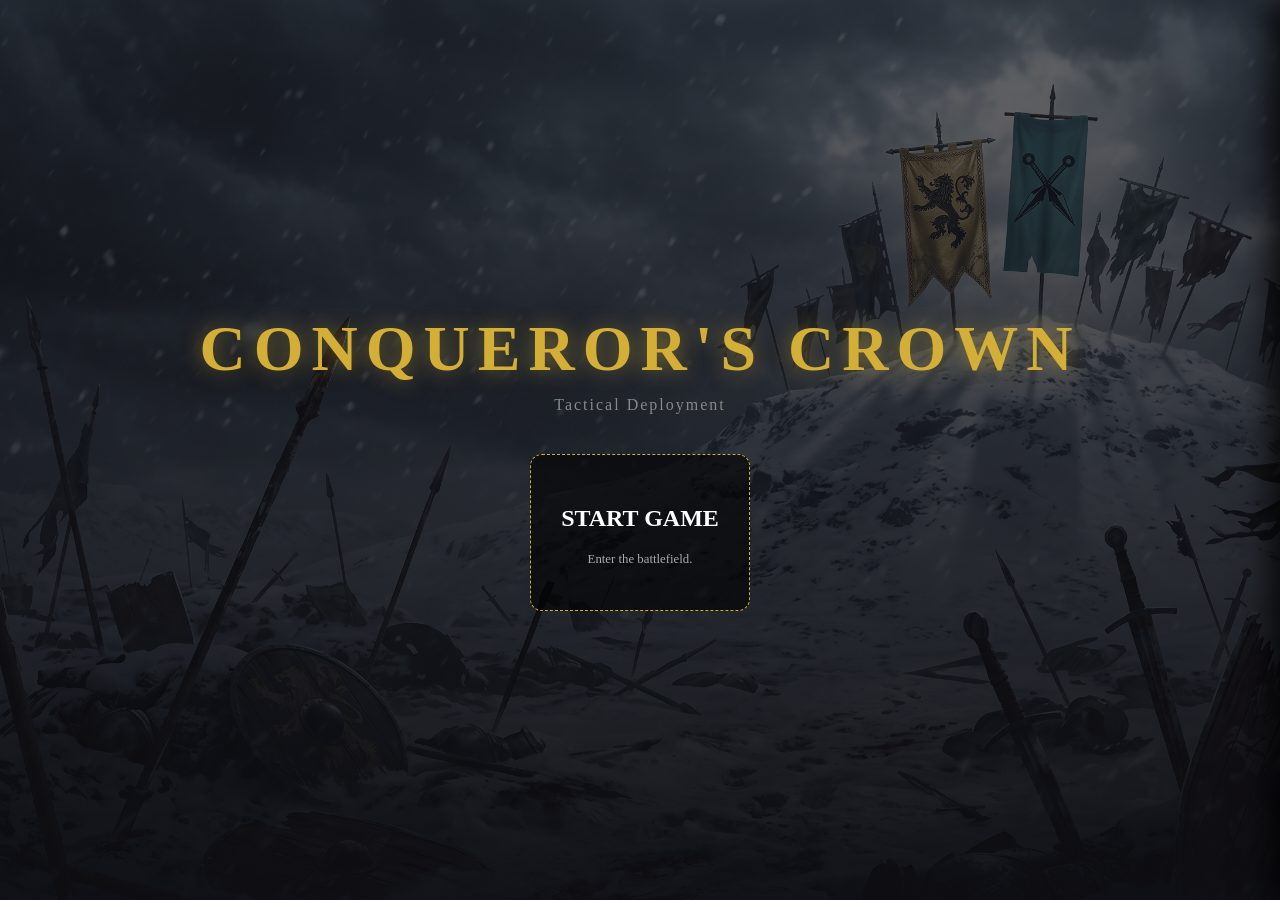
==== index.html @ a7e6fdf0 "Update index.html" ====
Version 8.21 (Freedom)
<!DOCTYPE html>
<html lang="en">
<head>
    <meta charset="UTF-8">
    <meta name="viewport" content="width=device-width, initial-scale=1.0">
    <title>Conqueror's Crown - Modular Build</title>
    
    <link rel="stylesheet" href="css/style.css">
    
    <script src="js/assets.js" defer></script>
    <script src="js/tutorial.js" defer></script>
    <script src="js/engine.js" defer></script>
    <script src="js/deckbuilder.js" defer></script>
    <script src="js/main.js" defer></script>
</head>
<body onclick="if(typeof playClickSound === 'function') playClickSound()">

    <div id="start-screen">
        <h1>CONQUEROR'S CROWN</h1>
        <div class="subtitle">Tactical Deployment</div>
        <div class="upload-area" id="upload-box" onclick="initializeGame()">
            <h2>START GAME</h2>
            <p style="font-size: 0.8rem; color: #aaa;">Enter the battlefield.</p>
        </div>
        <div id="absorbing-text">Loading Assets...</div>
    </div>

    <div id="loading-overlay" style="display:none; position:fixed; top:0; left:0; width:100%; height:100%; background:black; color:white; z-index:10000; flex-direction:column; justify-content:center; align-items:center; font-family:'Cinzel', serif; font-size:2rem; letter-spacing:5px;">
        LOADING...
    </div>

    <div id="video-container" style="display:none; position:fixed; top:0; left:0; width:100%; height:100%; background:black; z-index:9999;">
        <video id="cutscene-video" width="100%" height="100%" style="object-fit:cover;">
            <source src="./assets/WatchtowerScene.mp4" type="video/mp4">
        </video>
        <button onclick="skipVideo()" style="position:absolute; bottom:20px; right:20px; background:rgba(0,0,0,0.5); color:#fff; border:1px solid #fff; padding:5px 10px; cursor:pointer;">Skip</button>
    </div>

    <div id="watchtower-cinematic-screen" class="rpg-screen" style="display:none; background-size:cover; background-position:center; transition: background-image 0.5s ease;">
        <div id="cinematic-fx-layer" style="position:absolute; top:0; left:0; width:100%; height:100%; pointer-events:none; z-index:50;"></div>
        
        <div id="watchtower-dialogue-box" class="dialogue-box-style" onclick="advanceWatchtowerCinematic()" style="z-index: 100;">
            <div id="wt-speaker">...</div>
            <div id="wt-text">...</div>
            <div style="font-size: 0.75rem; color: #aaa; text-align: right; margin-top: 15px; font-style: italic;">(Click to continue)</div>
        </div>
    </div>

    <div id="world-map-screen" class="rpg-screen">
        <div id="map-darkness"></div>
        <div class="map-hotspot" style="top: 45%; left: 50%; width: 160px; height: 100px;" onclick="enterLeonia()">
            Kingdom of Leonia
        </div>
    </div>

    <div id="leonia-screen" class="rpg-screen">
        <div class="locations-ui">
            <h2>Locations</h2>
            <button class="loc-btn" id="loc-gate-btn" onclick="enterGate()" disabled>Gate (Locked)</button>
            <button class="loc-btn unlocked" onclick="enterTavern()">Tavern</button>
            <button class="loc-btn" id="loc-tg-btn" onclick="enterTrainingGrounds()" disabled>Training Grounds (Locked)</button>
            <button class="loc-btn" disabled>Barracks (Locked)</button>
            <button class="loc-btn" disabled>Shops Alley (Locked)</button>
            <button class="loc-btn" disabled>Arena (Locked)</button>
            <button class="loc-btn" disabled>The Castle (Locked)</button>
        </div>
    </div>

    <div id="barracks-screen" style="display: none;">
    <div class="npc-interaction-container">
        <img src="./assets/BK2.png" alt="Barracks Guard" class="npc-portrait">
        
        <div class="dialogue-box">
            <p class="npc-text">"Halt! State your business at the Barracks."</p>
            
            <div class="dialogue-options">
                <button onclick="openBarracksQuests()">Quests</button>
                <button onclick="openBarracksShop()">Shop</button>
                <button onclick="leaveBarracksGuard()">Go back</button>
            </div>
        </div>
    </div>
</div>

    <div id="barracks-shop-panel" class="shop-side-panel shop-right-panel">
    <div class="panel-header">
        <h3>BARRACKS ARMORY</h3>
        <button class="close-panel-btn" onclick="closeBarracksShop()">X</button>
    </div>
    
    <div class="shop-grid">
        <div class="shop-item-card">
            <div class="shop-item-img" style="background-image: url('./assets/PraetorianGuard.png');"></div>
            <div class="shop-item-info">
                <h4>Praetorian Guard</h4>
                <div class="shop-costs">
                    <span><img src="./assets/LeoniandMedal.png" class="cost-icon"> 100</span>
                    <span><img src="./assets/ValorianMedal.png" class="cost-icon"> 3</span>
                </div>
                <button class="buy-btn" onclick="buyPraetorianGuard()">RECRUIT</button>
            </div>
        </div>
    </div>
</div>
    
    <div id="tavern-screen" class="rpg-screen">
        <div id="tavern-menu" class="top-left-menu" style="display:none;">
            <button class="menu-btn" onclick="talkToBen()">Talk to Ben</button>
            <button class="menu-btn" disabled>My Room (Locked)</button>
            <button class="menu-btn" onclick="backToLeonia()">Go back to Town</button>
        </div>

        <div id="rpg-dialogue-box" class="dialogue-box-style" onclick="advanceDialogue()">
            <div id="dialogue-speaker">Tavern Keeper Ben</div>
            <div id="dialogue-text">...</div>
            <div style="font-size: 0.75rem; color: #aaa; text-align: right; margin-top: 15px; font-style: italic;">(Click to continue)</div>
        </div>
    </div>

    <div id="tg-screen" class="rpg-screen">
        <div id="tg-menu" class="top-left-menu">
            <button class="menu-btn" id="talk-strangers-btn" onclick="startStrangersEvent()">Talk to the Strangers</button>
            <button class="menu-btn" onclick="backToLeonia()">Go Back to Town</button>
        </div>

        <div id="tg-dialogue-box" class="dialogue-box-style" style="display:none;" onclick="advanceTgDialogue()">
            <div id="tg-speaker">...</div>
            <div id="tg-text">...</div>
            <div style="font-size: 0.75rem; color: #aaa; text-align: right; margin-top: 15px; font-style: italic;">(Click to continue)</div>
        </div>

        <div id="omt-presentation" style="display:none; position:absolute; top:45%; left:50%; transform:translate(-50%,-50%); text-align:center;">
            </div>
    </div>
    
    <div id="shops-alley-screen" class="rpg-screen" style="display:none; background-size:cover; background-position:center;">
        <div class="top-left-menu">
            <button class="menu-btn unlocked" onclick="enterCardShop()">Card Shop</button>
            <button class="menu-btn" disabled>Shady Seller (Locked)</button>
            <button class="menu-btn" disabled>Card Synthesis Center (Locked)</button>
            <button class="menu-btn" disabled>Crafting Center (Locked)</button>
            <button class="menu-btn" onclick="backToLeonia()">Go back to Town</button>
        </div>
    </div>

    <div id="card-shop-screen" class="rpg-screen" style="display:none; background-size:cover; background-position:center;">
        <div id="card-shop-menu" class="top-left-menu" style="display:none;">
            <button class="menu-btn unlocked" onclick="openBuyMenu()">Buy Cards</button>
            <button class="menu-btn unlocked" onclick="openSummonMenu()">Card Summon (100G)</button>
            <button class="menu-btn" onclick="backToShopsAlley()">Go back to Shops Alley</button>
        </div>
        
        <div id="shop-dialogue-box" class="dialogue-box-style" style="display:none;" onclick="advanceShopDialogue()">
            <div id="shop-speaker">...</div>
            <div id="shop-text">...</div>
            <div style="font-size: 0.75rem; color: #aaa; text-align: right; margin-top: 15px; font-style: italic;">(Click to continue)</div>
        </div>

        <div id="shop-ui-container" style="display:none; position:absolute; top:10%; left:10%; right:10%; bottom:10%; background:rgba(0,0,0,0.95); border:2px solid var(--gold); border-radius:8px; z-index:100; overflow-y:auto; padding:20px;"></div>
    </div>

    <div id="barracks-gate-screen" class="rpg-screen" style="display:none; background-size:cover; background-position:center;">
        <div class="top-left-menu">
            <button class="menu-btn unlocked" onclick="enterBarracksInside()">Enter Barracks</button>
            <button class="menu-btn unlocked" onclick="talkToBarracksGuard()">Talk to the Guard</button>
            <button class="menu-btn unlocked" onclick="backToLeonia()">Back to Town</button>
        </div>
    </div>

    <div id="barracks-inside-screen" class="rpg-screen" style="display:none; background-size:cover; background-position:center;">
        <div id="barracks-menu" class="top-left-menu">
            <button class="menu-btn unlocked" onclick="talkToThorne()">Talk to the Man</button>
            <button class="menu-btn" id="garrison-board-btn" onclick="openGarrisonBoard()" disabled>Garrison Board Quest (Locked)</button>
            <button class="menu-btn unlocked" onclick="backToBarracksGate()">Go back to Barracks Gates</button>
        </div>
        
        <div id="barracks-dialogue-box" class="dialogue-box-style" style="display:none;" onclick="advanceThorneDialogue()">
            <div id="barracks-speaker">...</div>
            <div id="barracks-text">...</div>
            <div style="font-size: 0.75rem; color: #aaa; text-align: right; margin-top: 15px; font-style: italic;">(Click to continue)</div>
        </div>

        <div id="garrison-board-ui" style="display:none; position:absolute; top:10%; left:10%; right:10%; bottom:10%; background:rgba(0,0,0,0.95); border:2px solid var(--gold); border-radius:8px; z-index:9999;">
            <div style="display: flex; height: 100%;">
                <div style="width: 35%; border-right: 1px solid var(--gold); padding: 20px; overflow-y: auto; background: rgba(255,255,255,0.05);">
                    <h2 style="color:var(--gold); margin-top:0; font-family:'Cinzel'; border-bottom: 1px solid #444; padding-bottom: 10px;">Quests</h2>
                    <button class="menu-btn unlocked" onclick="viewQuest('wisp_hunt')" style="width:100%; text-align:left; margin-bottom: 10px;">[F-Rank] Wisp Hunt</button>
                </div>
                
                <div style="width: 65%; padding: 30px; position:relative;">
                    <button onclick="closeGarrisonBoard()" style="position:absolute; right:20px; top:20px; background:#e74c3c; color:white; border:none; padding:8px 15px; cursor:pointer; font-weight:bold; border-radius:4px;">EXIT BOARD</button>
                    <div id="quest-details-pane">
                        <h3 style="color:#888; text-align:center; margin-top:25%; font-style: italic;">Select a quest from the board to view details.</h3>
                    </div>
                </div>
            </div>
        </div>

    </div>

   <div id="inventory-screen" class="rpg-screen" style="display: none;">
    <div id="inv-container">
        
        <div id="inv-sidebar">
            <div id="player-profile">
                <div id="player-name">ADVENTURER</div>
                <div id="player-gold">GOLD: 500</div>
            </div>
            
            <div id="license-section">
                <div class="inv-label" style="color:var(--gold); font-weight:bold; margin-bottom:10px;">KINGDOM LICENSES</div>
                <div id="license-list">
                    <div class="license-slot blank">LEONIA: [NO LICENSE]</div>
                    <div class="license-slot blank">ARASHI: [NO LICENSE]</div>
                </div>
            </div>
            
            <button class="db-btn" style="margin-top: auto;" onclick="closeInventory()">EXIT INVENTORY</button>
        </div>

        <div id="inv-main-content">
            <div id="battle-deck-panel">
                <h3 class="db-title">BATTLE DECK (40 CARDS)</h3>
                <div id="battle-deck-tiers"></div>
            </div>

            <div id="collection-panel" class="inventory-window">
                <h2 class="screen-title" style="font-size: 1.8rem; margin-bottom: 15px;">TACTICAL ARMY STASH</h2>

                <div class="bag-filter-bar" id="card-filter-bar">
                    <button class="filter-tab active" onclick="filterBag('all')">ALL ASSETS</button>
                    <button class="filter-tab" onclick="filterBag('unit')">UNITS</button>
                    <button class="filter-tab" onclick="filterBag('ability')">ABILITIES</button>
                    <button class="filter-tab" style="border-color: #3498db; color: #3498db;" onclick="filterBag('items')">ITEMS</button>
                </div>

                <div class="bag-grid-container" id="collection-grid" ondrop="dropToCollection(event)" ondragover="allowDrop(event)"></div>
                <div class="bag-grid-container" id="items-grid" style="display: none; grid-template-columns: repeat(auto-fill, minmax(100px, 1fr));"></div>
            </div>
        </div>
        
    </div>
</div>

    <button id="tutorial-exit-btn" onclick="location.reload()">EXIT GAME (TESTING)</button>

    <div id="patrol-screen" class="rpg-screen" style="display:none; background-size:cover; background-position:center;">
    
    <div class="top-left-menu">
        <button class="menu-btn" id="return-leonia-btn" onclick="returnToLeonia()">Return to Leonia</button>
    </div>

    <div id="patrol-track-container" style="position: absolute; top: 75%; left: 10%; right: 10%; height: 60px; display: flex; align-items: center;">
        
        <div style="width: 40px; height: 100px; background: var(--gold); border: 2px solid #000; border-radius: 4px 4px 0 0; position: absolute; left: -20px; z-index: 5; box-shadow: 0 0 10px rgba(0,0,0,0.8);">
            <div style="text-align:center; color:#000; font-weight:bold; font-size: 0.8rem; padding-top: 5px;">START</div>
        </div>

        <div style="width: 100%; height: 8px; background: rgba(255, 255, 255, 0.2); border-radius: 4px; position: relative; box-shadow: inset 0 0 5px #000;">
            
            <div id="player-patrol-marker"></div>

        </div>

        <div style="width: 40px; height: 100px; background: #e74c3c; border: 2px solid #000; border-radius: 4px 4px 0 0; position: absolute; right: -20px; z-index: 5; box-shadow: 0 0 10px rgba(0,0,0,0.8);">
            <div style="text-align:center; color:#000; font-weight:bold; font-size: 0.8rem; padding-top: 5px;">END</div>
        </div>
    </div>

    <div id="encounter-overlay" style="display:none; position:absolute; top:0; left:0; width:100%; height:100%; background:rgba(0,0,0,0.85); z-index:100; flex-direction:column; justify-content:center; align-items:center;">
        <h1 style="color: #3498db; font-family: 'Cinzel', serif; font-size: 3.5rem; text-shadow: 0 0 25px #3498db, 0 0 10px #fff; margin-bottom: 40px; letter-spacing: 5px; text-align: center; animation: pulse-lock 1s infinite alternate;">WISP ENCOUNTERED!</h1>
        <button class="btn-main" style="margin-bottom: 20px; font-size: 1.5rem; padding: 15px 50px; border-color: #e74c3c; box-shadow: 0 0 15px #e74c3c;" onclick="startWispDuel()">FIGHT</button>
        <button class="btn-main" style="font-size: 1.5rem; padding: 15px 50px; border-color: #aaa;" onclick="escapeEncounter()">ESCAPE</button>
    </div>

</div>

    <div id="game-header">
        <span>CONQUEROR'S CROWN</span>
    </div>
    
    <button id="inventory-btn" style="display:none;" onclick="openInventory()" title="Open Bag"></button>
    
    <div id="tut-overlay-msg">Tutorial instructions here...</div>

    <div id="game-area">
        <div class="side-panel left-panel">
            <div id="card-inspector">
                <div id="inspect-header-sector">
                    <div id="inspect-logo-box"></div>
                    <div id="inspect-title-group">
                        <h3 id="inspect-name" style="margin:0; color:var(--gold); font-size:1.1rem; font-family:'Cinzel';">Select Card</h3>
                        <div id="inspect-sub" style="font-size:0.65rem; color:#888; text-transform:uppercase;">N/A</div>
                    </div>
                </div>
                <div id="inspect-body">
                    <div class="inspect-col-left">
                        <img id="inspect-art-fixed" class="inspect-art" style="display:none;">
                        <div id="inspect-hp-target" style="width:100%;"></div>
                        <div class="inspect-status-green-box" id="inspect-status-box">
                            <div style="text-align:center; color:#666; font-style:italic; margin-top:20px;">No card selected.</div>
                        </div>
                    </div>
                    <div class="inspect-col-right">
                        <div id="inspect-skills-sector"><div class="empty-inspector">No actions available.</div></div>
                        <div id="inspect-summoning-sector">
                            <span class="summon-label" id="summon-condition-label">SUMMONING CONDITIONS</span>
                            <div id="inspect-summon-val">0 MANA</div>
                            <div id="inspect-summon-req" style="font-size: 0.75rem; color: #e74c3c; margin-top: 5px; font-weight: bold; display: none;"></div>
                        </div>
                    </div>
                </div>
            </div>

            <div id="player-mana-wrapper">
                <div class="mana-icon"></div>
                <div class="mana-num" id="mana-display-num">8</div>
            </div>
            
            <div id="hand-container">
                <button class="scroll-btn" id="scroll-left">&#9664;</button>
                <div id="hand"></div>
                <button class="scroll-btn" id="scroll-right">&#9654;</button>
            </div>
        </div>

        <div class="center-panel">
            <div id="enemy-buff-slot" class="slot buff-slot" data-side="ENEMY" data-allowed="buff"><span class="slot-text">BUFF</span></div>
            <div id="player-buff-slot" class="slot buff-slot" data-side="PLAYER" data-allowed="buff"><span class="slot-text">BUFF</span></div>

            <div id="turn-banner">PLAYER TURN 1</div>
            <div class="battlefield">
                <div class="core-container enemy-core" id="e-core-target">
                    <div class="core-crystal"></div><div class="core-hp" id="enemy-core-hp">ENEMY CORE: 2000 | MANA: 8</div>
                    <div class="horizontal-bar"><div class="hp-bar-trail" style="width: 100%"></div><div class="hp-bar-current" style="width: 100%"></div></div>
                </div>
                
                <div class="board">
                    <div class="row">
                        <div class="slot backline" id="e-back-right" data-side="ENEMY" data-allowed="unit"><span class="slot-text">UNIT</span></div>
                        <div class="slot backline ability-slot" id="e-ability" data-side="ENEMY" data-allowed="ability"><span class="slot-text">ABILITY</span></div>
                        <div class="slot backline" id="e-back-left" data-side="ENEMY" data-allowed="unit"><span class="slot-text">UNIT</span></div>
                    </div>
                    <div class="row">
                        <div class="slot frontline" id="e-front-right" data-side="ENEMY" data-allowed="unit"><span class="slot-text">FRONT</span></div>
                        <div class="slot frontline" id="e-front-center" data-side="ENEMY" data-allowed="unit"><span class="slot-text">FRONT</span></div>
                        <div class="slot frontline" id="e-front-left" data-side="ENEMY" data-allowed="unit"><span class="slot-text">FRONT</span></div>
                    </div>
                </div>
                
                <div class="board" style="border-top: 1px solid #333; padding-top: 15px;">
                    <div class="row">
                        <div class="slot frontline" id="p-front-left" data-side="PLAYER" data-allowed="unit"><span class="slot-text">FRONT</span></div>
                        <div class="slot frontline" id="p-front-center" data-side="PLAYER" data-allowed="unit"><span class="slot-text">FRONT</span></div>
                        <div class="slot frontline" id="p-front-right" data-side="PLAYER" data-allowed="unit"><span class="slot-text">FRONT</span></div>
                    </div>
                    <div class="row">
                        <div class="slot backline" id="p-back-left" data-side="PLAYER" data-allowed="unit"><span class="slot-text">UNIT</span></div>
                        <div class="slot backline ability-slot" id="p-ability" data-side="PLAYER" data-allowed="ability"><span class="slot-text">ABILITY</span></div>
                        <div class="slot backline" id="p-back-right" data-side="PLAYER" data-allowed="unit"><span class="slot-text">UNIT</span></div>
                    </div>
                </div>
                
                <div class="core-container player-core" id="p-core-target">
                    <div class="core-crystal"></div><div class="core-hp" id="player-core-hp">PLAYER CORE: 2000</div>
                    <div class="horizontal-bar"><div class="hp-bar-trail" style="width: 100%"></div><div class="hp-bar-current" style="width: 100%"></div></div>
                </div>
            </div>

            <div class="deck-container" id="enemy-deck-area">
                <div id="enemy-deck-stack" class="deck-stack"></div>
                <div id="e-deck-count" class="deck-count">40</div>
            </div>
            <div class="deck-container" id="player-deck-area">
                <button id="draw-cards-btn">DRAW TO 6</button>
                <div id="player-deck-stack" class="deck-stack"></div>
                <div id="p-deck-count" class="deck-count">40</div>
            </div>
        </div>

        <div class="side-panel right-panel">
            <button id="cancel-btn" class="btn-main">CANCEL PENDING</button>
            <button id="exec-btn" class="btn-main">EXECUTE PENDING (0)</button>
            <button id="end-turn-btn" class="btn-main">END TURN</button>
            <div id="event-log"></div>
        </div>

        <div id="discard-pile" style="display:none;">
            <div class="discard-title">DISCARD</div>
            <div id="discard-count">(5)</div>
        </div>

    </div> 

    <div id="dev-console" style="display: none; position: fixed; bottom: 20px; left: 20px; z-index: 10000; background: rgba(0,0,0,0.9); border: 1px solid #0f0; padding: 10px 15px; border-radius: 4px; font-family: monospace; align-items: center; gap: 10px; box-shadow: 0 0 15px rgba(0,255,0,0.3);">
        <span style="color: #0f0; font-weight: bold; font-size: 1.1rem;">DEV ></span>
        <input type="text" id="dev-input" style="background: transparent; border: none; color: #0f0; font-family: monospace; font-size: 1.1rem; outline: none; width: 300px;" autocomplete="off" spellcheck="false" />
    </div>

    <div id="garrison-board-ui" style="display:none; position:absolute; top:10%; left:10%; right:10%; bottom:10%; background:rgba(0,0,0,0.95); border:2px solid var(--gold); border-radius:8px; z-index:100;">
    <div style="display: flex; height: 100%;">
        <div style="width: 35%; border-right: 1px solid var(--gold); padding: 20px; overflow-y: auto; background: rgba(255,255,255,0.05);">
            <h2 style="color:var(--gold); margin-top:0; font-family:'Cinzel'; border-bottom: 1px solid #444; padding-bottom: 10px;">Quests</h2>
            <button class="menu-btn unlocked" onclick="viewQuest('wisp_hunt')" style="width:100%; text-align:left; margin-bottom: 10px;">[F-Rank] Wisp Hunt</button>
        </div>
        
        <div style="width: 65%; padding: 30px; position:relative;">
            <button onclick="closeGarrisonBoard()" style="position:absolute; right:20px; top:20px; background:#e74c3c; color:white; border:none; padding:8px 15px; cursor:pointer; font-weight:bold; border-radius:4px;">EXIT BOARD</button>
            <div id="quest-details-pane">
                <h3 style="color:#888; text-align:center; margin-top:25%; font-style: italic;">Select a quest from the board to view details.</h3>
            </div>
        </div>
    </div>
</div>

<div id="gate-screen" class="rpg-screen" style="display:none; background-size:cover; background-position:center;">
    <div class="top-left-menu">
        <button class="menu-btn" disabled>The Northern Watch (Locked)</button>
        <button class="menu-btn unlocked" onclick="enterEasternPass()">The Eastern Pass</button>
        <button class="menu-btn" disabled>The Westlands Frontier (Locked)</button>
        <button class="menu-btn" onclick="backToLeonia()">Back to Town</button>
    </div>
</div>

<div id="eastern-pass-screen" class="rpg-screen" style="display:none; background-size:cover; background-position:center;">
    <div class="top-left-menu">
        <button class="menu-btn unlocked" onclick="enterEasternMountainPass()">Eastern Mountain Pass Watch</button>
        <button class="menu-btn" disabled>Eastern River Watch (Locked)</button>
        <button class="menu-btn" disabled>Eastern Forest Watch (Locked)</button>
        <button class="menu-btn" onclick="backToGate()">Go Back</button>
    </div>
</div>

<div id="eastern-mountain-pass-screen" class="rpg-screen" style="display:none; background-size:cover; background-position:center;">
    <div class="top-left-menu">
        <button class="menu-btn" onclick="backToEasternPass()">Go Back</button>
    </div>
    <div style="position:absolute; top:50%; left:50%; transform:translate(-50%, -50%); text-align:center;">
        <button class="btn-main" style="font-size: 1.5rem; padding: 20px 40px; box-shadow: 0 0 20px var(--hp-color); border: 2px solid var(--hp-color);" onclick="startPatrol()">START PATROL</button>
        <div style="color:#aaa; margin-top: 15px; font-style: italic; background: rgba(0,0,0,0.6); padding: 5px 10px; border-radius: 4px;">Search the area for hostiles...</div>
    </div>
</div>

<div id="northside-screen" class="rpg-screen" style="display:none; background-size:cover; background-position:center;">
    <div class="top-left-menu">
        <button class="menu-btn unlocked" onclick="enterNorthsideWatchtower()">Northside Watchtower</button>
        <button class="menu-btn" disabled>Northside Hilltop (Locked)</button>
        <button class="menu-btn" disabled>Northside Village (Locked)</button>
        <button class="menu-btn" disabled>The Old Northern Mines (Locked)</button>
        <button class="menu-btn" onclick="backToGate()">Go back</button>
    </div>
</div>

</body>
</html>
---- css/style.css ----
:root { 
    --bg-color: #0d0d12; --gold: #d4af37; --mana-color: #3498db; --hp-color: #2ecc71; --card-unit: #232931; 
    --slash-url: none; --arrow-url: none; --shuriken-url: none; --healfx-url: none; --empty-slot-url: none; 
    --empty-ability-url: none; --empty-buff-url: none; --mymana-url: none; --managain-url: none; --cc-logo-url: none;
    --worldmap-url: none; --leoniabg-url: none; --tavernbg-url: none; --atkicon-url: none;--praetorian-spear-url: none; 
    --speared-icon-url: none;
}
body { margin: 0; font-family: 'Cinzel', 'Georgia', serif; background-color: var(--bg-color); color: white; display: flex; flex-direction: column; align-items: center; height: 100vh; overflow: hidden; }

/* --- Start Screen --- */
#start-screen { position: absolute; inset: 0; display: flex; flex-direction: column; justify-content: center; align-items: center; background: linear-gradient(rgba(13, 13, 18, 0.6), rgba(13, 13, 18, 0.95)), url('../assets/MainMenuBG.jpg'); background-size: cover; background-position: center; z-index: 500; }
#start-screen h1 { font-size: 4rem; color: var(--gold); letter-spacing: 8px; margin-bottom: 10px; text-shadow: 0 0 20px rgba(212, 175, 55, 0.5); text-align: center; }
.subtitle { color: #888; margin-bottom: 40px; letter-spacing: 2px; text-align: center; }
.upload-area { background: rgba(0,0,0,0.6); padding: 30px; border-radius: 12px; border: 1px dashed var(--gold); margin-bottom: 20px; text-align: center; position: relative; cursor: pointer; transition: 0.3s; }
.upload-area:hover { background: rgba(212, 175, 55, 0.2); transform: scale(1.02); box-shadow: 0 0 20px rgba(212, 175, 55, 0.3); }
#absorbing-text { display: none; color: var(--gold); font-size: 1.5rem; margin-top: 20px; animation: pulse 1s infinite alternate; text-shadow: 0 0 10px #000; }
@keyframes pulse { from { opacity: 0.6; transform: scale(0.98); } to { opacity: 1; transform: scale(1.02); } }

/* --- RPG World & Overworld Screens --- */
.rpg-screen { position: absolute; inset: 0; display: none; background-size: cover; background-position: center; z-index: 400; background-color: #111; }
#world-map-screen { background-image: url('../assets/WorldMap.png'); }
#map-darkness { position: absolute; inset: 0; background: rgba(0,0,0,0.85); pointer-events: none; z-index: 1; }
.map-hotspot { position: absolute; z-index: 2; border: 2px solid var(--gold); border-radius: 50%; background: rgba(255,255,255,0.15); box-shadow: 0 0 30px var(--gold), inset 0 0 15px var(--gold); cursor: pointer; display: flex; justify-content: center; align-items: center; color: white; font-family: 'Cinzel'; font-weight: bold; text-shadow: 1px 1px 5px #000; animation: pulse 2s infinite; transform: translate(-50%, -50%); transition: 0.3s; }
.map-hotspot:hover { background: rgba(255,255,255,0.3); transform: translate(-50%, -50%) scale(1.05); }

#leonia-screen { background-image: url('../assets/LeoniaBG.png'); }
.locations-ui { position: absolute; top: 20px; left: 20px; background: rgba(0,0,0,0.8); border: 2px solid var(--gold); padding: 15px; border-radius: 8px; width: 250px; box-shadow: 0 10px 30px rgba(0,0,0,0.8); }
.locations-ui h2 { color: var(--gold); margin-top: 0; text-align: center; border-bottom: 1px solid #444; padding-bottom: 10px; font-size: 1.2rem; }
.loc-btn { display: block; width: 100%; padding: 10px; margin-bottom: 8px; background: #222; color: white; border: 1px solid #444; cursor: pointer; text-align: left; font-family: 'Cinzel'; transition: 0.2s; border-radius: 4px; }
.loc-btn:hover:not(:disabled) { background: var(--gold); color: black; font-weight: bold; transform: scale(1.02); }
.loc-btn:disabled { color: #555; cursor: not-allowed; opacity: 0.7; }
.loc-btn.unlocked { color: #fff; border-color: var(--hp-color); box-shadow: 0 0 10px rgba(46, 204, 113, 0.2); }

#tavern-screen { background-image: url('../assets/Tavern.png'); }
#rpg-dialogue-box { position: absolute; bottom: 20px; left: 50%; transform: translateX(-50%); width: 80%; max-width: 800px; background: white; border: 4px solid var(--gold); border-radius: 8px; padding: 20px; color: black; font-family: 'Georgia', serif; box-shadow: 0 10px 30px rgba(0,0,0,0.8); z-index: 450; display: flex; flex-direction: column; cursor: pointer; transition: transform 0.1s; }
#rpg-dialogue-box:active { transform: translateX(-50%) scale(0.98); }
#dialogue-speaker { font-weight: bold; font-family: 'Cinzel'; font-size: 1.2rem; color: #b71c1c; margin-bottom: 10px; text-transform: uppercase; }
#dialogue-text { font-size: 1.1rem; line-height: 1.5; min-height: 50px; }

.tutorial-card-presentation { position: fixed; top: 40%; left: 50%; transform: translate(-50%, -50%); display: flex; gap: 15px; z-index: 500; }
.tut-card { opacity: 0; transform: translateY(50px) rotateY(180deg); animation: swoopIn 0.6s forwards ease-out; }
@keyframes swoopIn { to { opacity: 1; transform: translateY(0) rotateY(0deg); } }

#tutorial-exit-btn { position: absolute; top: 60px; right: 20px; z-index: 100; background: #e74c3c; color: white; border: 2px solid white; padding: 10px 20px; font-weight: bold; cursor: pointer; display: none; border-radius: 8px; box-shadow: 0 0 15px #e74c3c; font-family: 'Cinzel'; transition: 0.2s; }
#tutorial-exit-btn:hover { background: #c0392b; transform: scale(1.05); }

/* --- Tutorial Overlays --- */
#tut-overlay-msg { position: fixed; top: 70px; left: 50%; transform: translateX(-50%); background: rgba(0,0,0,0.95); border: 2px solid var(--gold); color: white; padding: 15px 30px; font-size: 1.1rem; border-radius: 8px; z-index: 9000; text-align: center; display: none; box-shadow: 0 0 30px rgba(212, 175, 55, 0.6); pointer-events: none; max-width: 600px; line-height: 1.4; }
.tut-highlight-glow { outline: 4px solid var(--gold) !important; box-shadow: 0 0 30px var(--gold) !important; animation: tutPulse 1s infinite alternate; position: relative; z-index: 8000 !important; cursor: pointer !important; pointer-events: auto !important; opacity: 1 !important; filter: none !important; }
.tut-disabled { pointer-events: none !important; opacity: 0.7 !important; filter: grayscale(0.3) brightness(0.7); }
@keyframes tutPulse { from { box-shadow: 0 0 10px var(--gold); } to { box-shadow: 0 0 40px var(--gold); } }

/* --- Game Header & Grids --- */
#game-header { width: 100%; height: 50px; padding: 0 20px; background: rgba(0,0,0,0.9); border-bottom: 1px solid #333; display: flex; justify-content: space-between; align-items: center; box-sizing: border-box; color: var(--gold); font-weight: bold; flex-shrink: 0; z-index: 50; }
#game-area { display: none; flex-direction: row; justify-content: space-between; align-items: stretch; width: 100vw; height: calc(100vh - 50px); padding: 10px 15px; box-sizing: border-box; background: #16161d; overflow: hidden; gap: 15px; }
.side-panel { display: flex; flex-direction: column; gap: 10px; height: 100%; flex-shrink: 0; }
.left-panel { flex: 1.5; max-width: 480px; position: relative; }
.right-panel { width: 320px; }
.center-panel { flex: 2.5; display: flex; flex-direction: column; align-items: center; justify-content: center; height: 100%; overflow: hidden; position: relative; }

#card-inspector { display: flex; flex-direction: column; gap: 12px; height: 100%; flex-grow: 1; background: rgba(10, 10, 15, 0.95); border: 1px solid #333; border-radius: 12px; padding: 15px; box-sizing: border-box; overflow: hidden; box-shadow: inset 0 0 20px rgba(0,0,0,0.8); }
#inspect-header-sector { display: flex; flex-direction: column; align-items: center; justify-content: center; border-bottom: 1px solid #333; padding-bottom: 10px; flex-shrink: 0; }
#inspect-logo-box { width: 120px; height: 35px; background-image: var(--cc-logo-url); background-size: contain; background-repeat: no-repeat; background-position: center; margin-bottom: 5px; }
#inspect-title-group { display: flex; flex-direction: column; align-items: center; text-align: center; }
#inspect-body { display: flex; flex-direction: row; gap: 15px; flex-grow: 1; overflow: hidden; }
.inspect-col-left { width: 55%; flex-shrink: 0; display: flex; flex-direction: column; gap: 8px; }
.inspect-col-right { width: 45%; flex-grow: 1; display: flex; flex-direction: column; gap: 12px; overflow: hidden; }
.inspect-status-green-box { width: 100%; flex-grow: 1; background: rgba(0, 0, 0, 0.4); border: 1px solid #333; border-radius: 6px; padding: 10px; font-size: 0.75rem; color: #ccc; overflow-y: auto; box-sizing: border-box; }
#inspect-skills-sector { display: flex; flex-direction: column; gap: 8px; overflow-y: auto; padding-right: 5px; flex-grow: 1; }
#inspect-skills-sector::-webkit-scrollbar { width: 5px; } 
#inspect-skills-sector::-webkit-scrollbar-thumb { background: #444; border-radius: 5px;}
#inspect-summoning-sector { border: 1px solid #444; background: rgba(0, 0, 0, 0.6); border-radius: 8px; padding: 10px; display: flex; flex-direction: column; justify-content: center; align-items: center; text-align: center; flex-shrink: 0; transition: 0.3s; }
.summon-label { font-size: 0.65rem; color: #888; text-transform: uppercase; letter-spacing: 2px; margin-bottom: 5px; }

#player-mana-wrapper { align-self: center; margin-bottom: -10px; z-index: 20; display: flex; align-items: center; gap: 8px; background: rgba(0,0,0,0.9); padding: 6px 18px; border: 2px solid var(--mana-color); border-radius: 20px; box-shadow: 0 0 15px rgba(52, 152, 219, 0.6); }
.mana-icon { width: 28px; height: 28px; background-image: var(--mymana-url); background-size: contain; background-repeat: no-repeat; background-position: center; }
.mana-num { color: white; font-weight: bold; font-size: 1.4rem; text-shadow: 0 0 10px var(--mana-color); font-family: 'Courier New', monospace; }

#hand-container { height: 170px; background: rgba(0,0,0,0.85); padding: 10px; border: 2px solid #333; border-radius: 12px; display: flex; align-items: center; gap: 8px; box-shadow: 0 10px 30px rgba(0,0,0,0.9); flex-shrink: 0; position: relative; }
#hand { display: flex; gap: 5px; flex-grow: 1; overflow-x: hidden; overflow-y: hidden; scroll-behavior: smooth; padding: 5px; align-items: center; }
.scroll-btn { background: #222; color: var(--gold); border: 1px solid #444; border-radius: 5px; font-size: 1.4rem; cursor: pointer; padding: 5px; height: 100%; display: flex; align-items: center; transition: 0.2s; z-index: 10; }
.scroll-btn:hover { background: #444; border-color: var(--gold); }

.btn-main { width: 100%; padding: 12px; border: none; font-weight: bold; font-size: 1rem; cursor: pointer; border-radius: 4px; flex-shrink: 0; font-family: 'Cinzel'; transition: 0.2s; }
.btn-main:hover:not(:disabled) { transform: scale(1.02); }
.btn-main:disabled { opacity: 0.4; cursor: not-allowed; filter: grayscale(1); transform: none; }
#cancel-btn { background: #e74c3c; color: white; display: none; }
#exec-btn { background: #2ecc71; color: #111; }
#end-turn-btn { background: var(--gold); color: #111; }

#event-log { flex-grow: 1; background: rgba(10, 10, 15, 0.95); border: 1px solid #333; border-radius: 6px; padding: 10px; overflow-y: auto; font-family: monospace; font-size: 0.75rem; box-sizing: border-box; }
#event-log::-webkit-scrollbar { width: 5px; } 
#event-log::-webkit-scrollbar-thumb { background: #444; border-radius: 5px;}

.card-hp-footer { position: absolute; bottom: 0; left: 0; width: 100%; height: 16px; display: flex; background: #111; border-top: 1px solid #222; border-bottom-left-radius: 5px; border-bottom-right-radius: 5px; overflow: hidden; z-index: 15; }
.card-hp-bar-container { flex-grow: 1; position: relative; height: 100%; border-right: 1px solid #000; }
.card-hp-trail { position: absolute; top: 0; left: 0; height: 100%; width: 100%; background: #e74c3c; box-shadow: 0 0 8px #e74c3c; transition: width 0.5s ease-out 0.4s; }
.card-hp-current { position: absolute; top: 0; left: 0; height: 100%; width: 100%; background: linear-gradient(90deg, #1e8449, #2ecc71); box-shadow: 0 0 12px #2ecc71, inset 0 0 6px rgba(255,255,255,0.6); border-right: 1px solid #fff; transition: width 0.15s ease-out; animation: hp-glow-pulse 1.5s infinite alternate; }
.card-hp-number { width: 32px; background: #2ecc71; color: #000; font-weight: bold; font-size: 0.7rem; display: flex; justify-content: center; align-items: center; flex-shrink: 0; transition: background 0.15s ease-out, color 0.15s ease-out; box-shadow: inset 2px 0 5px rgba(0,0,0,0.5); }
.horizontal-bar { width: 160px; height: 8px; border-radius: 4px; border: 1px solid #444; margin-top: 5px; position: relative; overflow: hidden; background: #111; }
.horizontal-bar .hp-bar-trail, .horizontal-bar .hp-bar-current { height: 100%; position: absolute; bottom: 0; left: 0; }
.horizontal-bar .hp-bar-trail { background: #e74c3c; box-shadow: 0 0 10px #e74c3c; z-index: 1; transition: width 0.5s ease-out 0.4s; }
.horizontal-bar .hp-bar-current { background: linear-gradient(90deg, #1e8449, #2ecc71); box-shadow: 0 0 15px #2ecc71, inset 0 0 5px rgba(255,255,255,0.5); border-right: 2px solid #fff; z-index: 2; transition: width 0.15s ease-out; animation: hp-glow-pulse 1.5s infinite alternate; }
.player-core .hp-bar-current { background: linear-gradient(90deg, #21618c, #3498db); box-shadow: 0 0 15px #3498db, inset 0 0 5px rgba(255,255,255,0.5); animation: core-blue-pulse 1.5s infinite alternate; }

#turn-banner { background: rgba(0,0,0,0.8); border: 2px solid var(--gold); padding: 4px 30px; font-size: 0.9rem; border-radius: 20px; margin-bottom: 5px; flex-shrink: 0; }
.core-container { text-align: center; margin: 5px 0; display: flex; flex-direction: column; align-items: center; flex-shrink: 0; position: relative; }
.core-crystal { width: 30px; height: 40px; background: linear-gradient(135deg, #e74c3c, #8e44ad); clip-path: polygon(50% 0%, 100% 25%, 100% 75%, 50% 100%, 0% 75%, 0% 25%); margin-bottom: 5px; border: 1px solid rgba(255,255,255,0.5); box-shadow: 0 0 15px rgba(231, 76, 60, 0.6); }
.player-core .core-crystal { background: linear-gradient(135deg, #3498db, #2ecc71); box-shadow: 0 0 15px rgba(52, 152, 219, 0.6); }
.core-hp { font-weight: bold; font-size: 0.8rem; color: white; background: rgba(0,0,0,0.8); padding: 4px 12px; border-radius: 6px; border: 1px solid #444; letter-spacing: 1px; }

.battlefield { display: flex; flex-direction: column; gap: 6px; align-items: center; flex-shrink: 1; }
.board { display: flex; flex-direction: column; gap: 8px; padding: 8px; background: rgba(255,255,255,0.02); border-radius: 10px; }
.row { display: flex; gap: 12px; justify-content: center; }
.slot { width: 140px; height: 196px; border: none; border-radius: 6px; background: rgba(0,0,0,0.4); display: flex; align-items: center; justify-content: center; font-size: 0.85rem; color: #555; position: relative; box-sizing: border-box; padding: 0; background-image: var(--empty-slot-url); background-size: 100% 100%; background-position: center; background-repeat: no-repeat; overflow: hidden; transition: 0.3s ease; }
.slot:has(.card) { overflow: visible !important; }
.slot.attacking-slot { overflow: visible !important; z-index: 9999 !important; }
.slot::before { content: ''; position: absolute; inset: -50%; background: radial-gradient(circle, rgba(255,255,255,0.2) 0%, transparent 60%); opacity: 0.6; animation: swirl 4s infinite linear; pointer-events: none; z-index: 1; mix-blend-mode: screen; }
.slot[data-allowed="unit"]::before { filter: drop-shadow(0 0 10px rgba(255,255,255,0.8)); }
.slot.ability-slot::before { background: radial-gradient(circle, rgba(155,89,182,0.4) 0%, transparent 60%); filter: drop-shadow(0 0 15px #9b59b6); animation: swirl 3s infinite linear reverse; }
.slot.buff-slot::before { background: radial-gradient(circle, rgba(241,196,15,0.4) 0%, transparent 60%); filter: drop-shadow(0 0 15px #f1c40f); }
.slot:has(.card)::before { display: none !important; }
@keyframes swirl { 0% { transform: scale(0.8) rotate(0deg); opacity: 0.4; } 50% { transform: scale(1.1) rotate(180deg); opacity: 0.8; } 100% { transform: scale(0.8) rotate(360deg); opacity: 0.4; } }
.slot.valid-drop-zone { outline: 3px dashed #2ecc71; box-shadow: inset 0 0 30px rgba(46, 204, 113, 0.4); }
.slot.invalid-drop-zone { filter: brightness(0.2) grayscale(1); pointer-events: none; }
.slot.drag-over { border-color: var(--gold); box-shadow: inset 0 0 40px rgba(212, 175, 55, 0.6) !important; }
.ability-slot { color: #9b59b6; background-image: var(--empty-ability-url, var(--empty-slot-url)); border-color: transparent; }
.slot-text { pointer-events: none; z-index: 2; background: rgba(0,0,0,0.7); padding: 2px 6px; border-radius: 4px; display: none; }
.buff-slot { position: absolute; top: 50%; transform: translateY(-50%); border-color: transparent; color: #f1c40f; box-shadow: inset 0 0 10px rgba(241, 196, 15, 0.1); z-index: 10; transition: 0.3s; background-image: var(--empty-buff-url, var(--empty-slot-url)); background-size: 100% 100%; background-position: center; background-repeat: no-repeat; border-radius: 6px; }
#enemy-buff-slot { left: 10px; }
#player-buff-slot { right: 10px; } 

.card { width: 140px; height: 196px; border-radius: 6px; padding: 0; box-sizing: border-box; cursor: grab; background: var(--card-unit); border: 1px solid #444; display: flex; flex-direction: column; font-family: sans-serif; position: relative; flex-shrink: 0; transition: transform 0.2s, box-shadow 0.2s; }
.ambush-stance { opacity: 0.4; }
#hand .card { transform: scale(0.65); transform-origin: center center; margin: -35px -25px; }
#hand .card:hover { transform: scale(0.75) translateY(-15px); z-index: 50; }
.slot .card { position: absolute; top: -1px; left: -1px; width: calc(100% + 2px); height: calc(100% + 2px); margin: 0; z-index: 10; border-radius: 6px; border: 1px solid #444; box-sizing: border-box; }
.slot .card:hover { transform: translateY(-5px); border-color: var(--gold); z-index: 20;}
.card.exhausted { filter: grayscale(1) brightness(0.5); cursor: not-allowed; }
.card.queued-status { outline: 2px solid #f39c12; filter: brightness(0.8); }
.card.taunted-status { outline: 2px solid #e74c3c; box-shadow: 0 0 10px #e74c3c; }
.card.target-glow { outline: 3px solid #ff4d4d !important; box-shadow: 0 0 20px #ff4d4d !important; cursor: crosshair; animation: pulse-target 1s infinite alternate; filter: grayscale(0) brightness(1.2) !important; z-index: 25;}
@keyframes pulse-target { from { box-shadow: 0 0 10px #ff4d4d; } to { box-shadow: 0 0 25px #ff4d4d; } }
.card.target-line-glow { outline: 3px dashed #ff9f43 !important; box-shadow: 0 0 20px #ff9f43 !important; filter: grayscale(0) brightness(1.2) !important; z-index: 25;}
.card.target-heal-glow { outline: 3px solid #2ecc71 !important; box-shadow: 0 0 20px #2ecc71 !important; cursor: crosshair; animation: pulse-heal 1s infinite alternate; filter: grayscale(0) brightness(1.2) !important; z-index: 25;}
@keyframes pulse-heal { from { box-shadow: 0 0 10px #2ecc71; } to { box-shadow: 0 0 25px #2ecc71; } }
.card.target-buff-glow { outline: 3px solid #9b59b6 !important; box-shadow: 0 0 20px #9b59b6 !important; cursor: crosshair; animation: pulse-buff 1s infinite alternate; filter: grayscale(0) brightness(1.2) !important; z-index: 25;}
@keyframes pulse-buff { from { box-shadow: 0 0 10px #9b59b6; } to { box-shadow: 0 0 25px #9b59b6; } }
body.in-combat-mode .card.exhausted { filter: grayscale(0) brightness(1) !important; }
.buff-double-action { outline: 3px solid #9b59b6; box-shadow: 0 0 15px #9b59b6; animation: purple-burn 0.8s infinite alternate; }
@keyframes purple-burn { from { box-shadow: 0 0 10px #9b59b6; } to { box-shadow: 0 0 25px #9b59b6; } }
.golden-glow { outline: 3px solid #f1c40f !important; box-shadow: 0 0 20px #f1c40f !important; animation: pulse-gold 1.5s infinite alternate; }
@keyframes pulse-gold { from { box-shadow: 0 0 10px #f1c40f; } to { box-shadow: 0 0 30px #f1c40f; } }
.card-title { font-size: 0.8rem; font-weight: bold; text-align: center; color: var(--gold); line-height: 1; margin-top: 10px; margin-bottom: 2px; white-space: nowrap; overflow: hidden; text-overflow: ellipsis;}
.card-level { text-align: center; font-size: 0.7rem; color: #aaa; margin-bottom: 2px;}
.card-img-container { flex-grow: 1; margin-bottom: 0; background-color: transparent; border: none; background-size: 100% 100%; background-position: center; pointer-events: none; border-top-left-radius: 5px; border-top-right-radius: 5px; }
.badge-mana { position: absolute; top: -5px; left: -5px; background: var(--mana-color); color: white; border-radius: 50%; width: 26px; height: 26px; display: flex; justify-content: center; align-items: center; font-size: 0.8rem; font-weight: bold; border: 1px solid #111; z-index: 15;}
.placed-badge { position: absolute; top: 40%; left: 50%; transform: translate(-50%, -50%); background: rgba(231, 76, 60, 0.9); color: white; padding: 3px 8px; font-size: 0.8rem; font-weight: bold; border-radius: 3px; z-index: 25; pointer-events: none; text-shadow: 1px 1px 0 #000; border: 1px solid #fff;}
.badge-blessing { position: absolute; top: -8px; left: 20px; background: #f1c40f; color: #111; border-radius: 50%; width: 28px; height: 28px; display: flex; justify-content: center; align-items: center; font-size: 0.8rem; font-weight: bold; border: 1px solid #111; z-index: 26; box-shadow: 0 0 10px #f1c40f;}
.badge-shield { position: absolute; bottom: 20px; right: -5px; background: #3498db; color: white; border-radius: 4px; padding: 2px 6px; font-size: 0.8rem; font-weight: bold; border: 1px solid #111; z-index: 15; box-shadow: 0 0 10px #3498db;}
.badge-taunted { position: absolute; top: -8px; right: -8px; width: 24px; height: 24px; background-size: contain; background-repeat: no-repeat; z-index: 26; filter: drop-shadow(0 0 5px #e74c3c); }
.badge-barrier { position: absolute; top: -8px; right: 15px; width: 24px; height: 24px; background-size: contain; background-repeat: no-repeat; z-index: 26; filter: drop-shadow(0 0 5px #3498db); }
.badge-block { background: #888 !important; box-shadow: 0 0 10px #888; }
.badge-atkbuff { position: absolute; top: -8px; right: -8px; width: 24px; height: 24px; background-size: contain; background-repeat: no-repeat; z-index: 26; filter: drop-shadow(0 0 5px #e67e22); }
.badge-speared { 
    position: absolute; 
    top: 15px; 
    right: -8px; 
    width: 24px; 
    height: 24px; 
    background-image: var(--speared-icon-url);
    background-size: contain; 
    background-repeat: no-repeat; 
    z-index: 26; 
    filter: drop-shadow(0 0 5px #8e44ad); 
}
.deck-container { position: absolute; right: 0; display: flex; flex-direction: column; align-items: center; gap: 5px; z-index: 50; }
#enemy-deck-area { top: 20px; }
#player-deck-area { bottom: 20px; }
.deck-stack { width: 100px; height: 140px; border-radius: 6px; border: 1px solid #555; background-color: #1a1a24; background-size: cover; background-position: center; box-shadow: -2px 2px 0 #222, -4px 4px 0 #111, -6px 6px 0 #333, -8px 8px 10px rgba(0,0,0,0.8); transition: opacity 0.3s; }
#enemy-deck-area .deck-stack { transform: rotate(180deg); box-shadow: 2px -2px 0 #222, 4px -4px 0 #111, 6px -6px 0 #333, 8px -8px 10px rgba(0,0,0,0.8); }
.deck-count { width: 100%; text-align: center; font-weight: bold; color: var(--gold); font-size: 0.8rem; text-shadow: 0 2px 4px rgba(0,0,0,1); }
#draw-cards-btn { display: none; padding: 10px 15px; background: var(--gold); color: black; border: none; border-radius: 4px; font-weight: bold; cursor: pointer; animation: pulse 1.5s infinite; font-size: 0.8rem;}
#draw-cards-btn:disabled { animation: none; filter: grayscale(1); opacity: 0.5; cursor: not-allowed; }
.mana-particle { position: fixed; width: 40px; height: 40px; background-image: var(--managain-url); background-size: contain; background-repeat: no-repeat; z-index: 10000; pointer-events: none; transition: all 0.8s cubic-bezier(0.25, 1, 0.5, 1); filter: drop-shadow(0 0 10px var(--mana-color)); }
.ai-dragging-card { position: fixed; width: 140px; height: 196px; border-radius: 6px; border: 1px solid #555; z-index: 9999; box-shadow: 0 15px 30px rgba(0,0,0,0.9); pointer-events: none; transition: all 0.7s cubic-bezier(0.25, 1, 0.5, 1); transform-origin: center; background-size: cover; background-position: center; }

.inspect-hp-wrapper { width: 100%; height: 24px; display: flex; background: #111; border-radius: 4px; border: 1px solid #444; overflow: hidden; margin-bottom: 10px; flex-shrink: 0; box-shadow: 0 5px 10px rgba(0,0,0,0.5);}
.inspect-hp-bar-container { flex-grow: 1; position: relative; height: 100%; border-right: 1px solid #000; }
.inspect-hp-trail { position: absolute; top: 0; left: 0; height: 100%; width: 100%; background: #e74c3c; box-shadow: 0 0 12px #e74c3c; transition: width 0.5s ease-out 0.4s; }
.inspect-hp-current { position: absolute; top: 0; left: 0; height: 100%; width: 100%; background: linear-gradient(90deg, #1e8449, #2ecc71); box-shadow: 0 0 18px #2ecc71, inset 0 0 8px rgba(255,255,255,0.6); border-right: 2px solid #fff; transition: width 0.15s ease-out; animation: hp-glow-pulse 1.5s infinite alternate; }
.inspect-hp-number { width: 45px; background: #2ecc71; color: #000; font-weight: bold; font-size: 0.85rem; display: flex; justify-content: center; align-items: center; flex-shrink: 0; transition: background 0.15s ease-out, color 0.15s ease-out; box-shadow: inset 2px 0 8px rgba(0,0,0,0.4);}
.status-item { display: flex; align-items: flex-start; gap: 10px; border-bottom: 1px dotted rgba(255,255,255,0.2); padding-bottom: 6px; margin-bottom: 6px;}
.status-item:last-child { border-bottom: none; padding-bottom: 0; margin-bottom: 0;}
.status-icon { width: 24px; height: 24px; background-size: contain; background-repeat: no-repeat; flex-shrink: 0; filter: drop-shadow(0 0 2px #000); }
.status-desc { font-size: 0.7rem; color: #ccc; line-height: 1.3; }
.skill-btn { width: 100%; background: #222; color: white; border: 1px solid #444; padding: 6px; margin-top: 5px; cursor: pointer; text-align: left; transition: 0.2s; border-radius: 4px;}
.skill-btn:hover { border-color: var(--gold); background: #333; }
.skill-btn:disabled { opacity: 0.4; cursor: not-allowed; border-color: #444 !important; }
.skill-name { color: var(--gold); font-weight: bold; font-size: 0.75rem;}
.skill-cost { color: var(--mana-color); font-size: 0.65rem; float: right;}
.skill-desc { font-size: 0.65rem; color: #ccc; margin-top: 3px; display: block;}
.empty-inspector { text-align: center; color: #666; margin-top: 50%; font-style: italic; font-size: 0.9rem; grid-column: 1 / span 2;}

@keyframes shake { 0% { transform: translate(1px, 1px) rotate(0deg); } 20% { transform: translate(-4px, 0px) rotate(1deg); } 40% { transform: translate(2px, -2px) rotate(1deg); } 60% { transform: translate(-4px, 2px) rotate(0deg); } 80% { transform: translate(-1px, -2px) rotate(1deg); } 100% { transform: translate(2px, -2px) rotate(-1deg); } }
.shake-anim { animation: shake 0.4s; }
@keyframes shimmer { 0% { filter: brightness(1) drop-shadow(0 0 0px var(--gold)); } 50% { filter: brightness(1.8) drop-shadow(0 0 25px var(--gold)); } 100% { filter: brightness(1) drop-shadow(0 0 0px var(--gold)); } }
.shimmer-fx { animation: shimmer 1s ease-in-out; }
.floating-text { position: absolute; font-weight: bold; font-family: 'Cinzel', serif; text-shadow: 2px 2px 0 #000, -2px -2px 0 #000, 2px -2px 0 #000, -2px 2px 0 #000; pointer-events: none; z-index: 1000; animation: floatUp 1.2s forwards ease-out; }
@keyframes floatUp { 0% { transform: translateY(0) scale(1); opacity: 1; } 100% { transform: translateY(-70px) scale(1.4); opacity: 0; } }
.militia-text { position: fixed; top: 50%; left: 50%; transform: translate(-50%, -50%); font-size: 2.5rem; color: #3498db; font-weight: bold; font-family: 'Cinzel', serif; text-shadow: 0 0 10px #000, 0 0 20px #3498db; z-index: 10000; pointer-events: none; animation: sanPulse 2s ease-out forwards; text-align: center;}

.slash-fx { 
    position: absolute; 
    top: 50%; left: 50%; 
    width: 250%; height: 250%; 
    transform: translate(-50%, -50%); 
    background-image: var(--slash-url); 
    background-size: contain; 
    background-repeat: no-repeat; 
    background-position: center; 
    pointer-events: none; 
    z-index: 9999; 
    opacity: 0; 
    animation: slashFade 0.6s ease-out forwards; 
}

@keyframes slashFade { 
    0% { opacity: 1; transform: translate(-50%, -50%) scale(0.6); } 
    50% { opacity: 1; transform: translate(-50%, -50%) scale(1.1); } 
    100% { opacity: 0; transform: translate(-50%, -50%) scale(1.3); } 
}
.heal-fx { position: absolute; top: 50%; left: 50%; width: 250px; height: 250px; transform: translate(-50%, -50%); background-image: var(--healfx-url); background-size: contain; background-repeat: no-repeat; background-position: center; pointer-events: none; z-index: 9999; opacity: 0; animation: healFade 0.8s ease-out forwards; }
@keyframes healFade { 0% { opacity: 1; transform: translate(-50%, -50%) scale(0.5); } 50% { opacity: 1; transform: translate(-50%, -50%) scale(1.2); } 100% { opacity: 0; transform: translate(-50%, -50%) scale(1.4); } }
.arrow-fx { position: fixed; width: 50px; height: 6px; background-image: var(--arrow-url); background-size: contain; background-repeat: no-repeat; background-color: #f1c40f; box-shadow: 0 0 15px #f1c40f, 0 0 5px #fff; border-radius: 5px; z-index: 9999; pointer-events: none; transition: all 0.3s linear; }
.spear-fx { position: fixed; width: 70px; height: 14px; background-image: var(--praetorian-spear-url); background-size: contain; background-repeat: no-repeat; background-position: center; z-index: 9999; pointer-events: none; transition: all 0.3s linear; filter: drop-shadow(2px 2px 2px rgba(0,0,0,0.5)); }
.san-text { position: fixed; top: 50%; left: 50%; transform: translate(-50%, -50%); font-size: 6rem; color: #e74c3c; font-weight: bold; font-family: 'Cinzel', serif; text-shadow: 0 0 20px #000, 0 0 40px #e74c3c; z-index: 10000; pointer-events: none; animation: sanPulse 1s ease-out forwards; }
@keyframes sanPulse { 0% { opacity: 0; transform: translate(-50%, -50%) scale(0.5); } 15% { opacity: 1; transform: translate(-50%, -50%) scale(1.1); } 85% { opacity: 1; transform: translate(-50%, -50%) scale(1); } 100% { opacity: 0; transform: translate(-50%, -50%) scale(1.5); } }
.shuriken-fx { position: fixed; top: 0; left: 0; margin-top: -25px; margin-left: -25px; width: 50px; height: 50px; z-index: 9999; pointer-events: none; background-image: var(--shuriken-url); background-size: contain; background-repeat: no-repeat; }
@keyframes spinFly { 0% { transform: translate(var(--startX), var(--startY)) rotate(0deg); opacity: 1; } 100% { transform: translate(var(--endX), var(--endY)) rotate(1440deg); opacity: 0; } }
.flying-card { position: fixed; width: 140px; height: 196px; border-radius: 6px; border: 1px solid #555; background-color: #1a1a24; background-size: cover; background-position: center; z-index: 1000; transition: all 0.5s cubic-bezier(0.25, 1, 0.5, 1); box-shadow: 0 10px 20px rgba(0,0,0,0.8); }
.flip-reveal { animation: flipIn 0.6s ease-out forwards; }
@keyframes flipIn { 0% { transform: perspective(400px) rotateY(90deg); opacity: 0; } 100% { transform: perspective(400px) rotateY(0deg); opacity: 1; } }
.lux-beam-container { position: fixed; bottom: -100px; width: 120px; height: 200vh; pointer-events: none; z-index: 9999; display: flex; justify-content: center; transform-origin: bottom center; opacity: 0; }
.lux-beam-core { width: 30%; height: 100%; background: #fff; box-shadow: 0 0 20px #fff, 0 0 40px #f1c40f, 0 0 80px #3498db; filter: blur(2px); }
.lux-beam-outer { position: absolute; width: 100%; height: 100%; background: linear-gradient(90deg, transparent, rgba(52, 152, 219, 0.5), rgba(241, 196, 15, 0.8), rgba(255,255,255,1), rgba(241, 196, 15, 0.8), rgba(52, 152, 219, 0.5), transparent); filter: blur(8px); mix-blend-mode: screen; }

/* --- INVENTORY & DECKBUILDER --- */
#inventory-btn { 
    position: fixed; 
    top: 20px; 
    right: 20px; 
    width: 60px; 
    height: 60px; 
    background-color: rgba(10, 10, 15, 0.9); 
    background-image: url('../assets/Bag.png'); 
    background-size: 60%; 
    background-repeat: no-repeat; 
    background-position: center; 
    border: 2px solid var(--gold); 
    border-radius: 12px; 
    cursor: pointer; 
    z-index: 10000; 
    box-shadow: 0 0 15px rgba(212, 175, 55, 0.3); 
    transition: 0.2s; 
}
#inventory-btn:hover { 
    background-color: rgba(212, 175, 55, 0.2); 
    transform: scale(1.1); 
    box-shadow: 0 0 25px rgba(212, 175, 55, 0.8); 
}

/* Ensure Inventory Screen overlays everything else */
#inventory-screen { z-index: 9000; }

#inv-container { display: flex; width: 100vw; height: calc(100vh - 50px); background: rgba(13, 13, 18, 0.98); }

/* Sidebar */
#inv-sidebar { width: 300px; background: #0a0a0f; border-right: 2px solid #333; padding: 25px; display: flex; flex-direction: column; gap: 20px; box-sizing: border-box; flex-shrink: 0; }
#player-name { font-size: 1.6rem; color: var(--gold); font-family: 'Cinzel'; }
#player-gold { font-size: 1.1rem; color: #2ecc71; font-family: monospace; }
.license-slot { padding: 12px; background: #1a1a24; border: 1px dashed #444; font-size: 0.8rem; margin-top: 8px; color: #666; letter-spacing: 1px; }
.tab-btn { background: #222; color: white; border: 1px solid #444; padding: 12px; width: 100%; cursor: pointer; font-family: 'Cinzel'; transition: 0.2s; margin-bottom: 5px; }
.tab-btn.active { background: var(--gold); color: black; border-color: white; font-weight: bold; }

/* Main Workspace */
#inv-main-content { flex-grow: 1; display: flex; padding: 20px; gap: 20px; overflow: hidden; }
#battle-deck-panel, #collection-panel { flex: 1; display: flex; flex-direction: column; background: rgba(255,255,255,0.02); border-radius: 8px; padding: 15px; border: 1px solid #333; box-shadow: inset 0 0 20px rgba(0,0,0,0.5); }
#battle-deck-panel { flex: 1.2; }

/* Tiers & Slots */
#battle-deck-tiers { display: flex; flex-direction: column; gap: 15px; overflow-y: auto; padding-right: 10px; flex-grow: 1; }
#battle-deck-tiers::-webkit-scrollbar { width: 6px; }
#battle-deck-tiers::-webkit-scrollbar-thumb { background: #444; border-radius: 3px; }

.tier-group { display: flex; flex-wrap: wrap; gap: 8px; padding: 12px; background: rgba(0,0,0,0.4); border-radius: 6px; border: 1px solid #222; }
.tier-label { width: 100%; font-size: 0.8rem; color: #888; text-transform: uppercase; letter-spacing: 1px; border-bottom: 1px solid #333; padding-bottom: 6px; margin-bottom: 4px; }

.deck-slot { width: 70px; height: 98px; border: 1px dashed #555; border-radius: 4px; display: flex; align-items: center; justify-content: center; position: relative; background: rgba(0,0,0,0.6); transition: 0.2s; }
.deck-slot.valid-hover { border-color: var(--gold); box-shadow: inset 0 0 15px rgba(212, 175, 55, 0.4); }
.deck-slot.invalid-hover { border-color: #e74c3c; box-shadow: inset 0 0 15px rgba(231, 76, 60, 0.4); }

/* Mini Cards for UI */
#collection-grid { display: flex; flex-wrap: wrap; gap: 10px; overflow-y: auto; align-content: flex-start; flex-grow: 1; padding: 10px; }
.db-card { width: 70px; height: 98px; border-radius: 4px; border: 1px solid #666; background-size: 100% 100%; cursor: grab; position: absolute; top: -1px; left: -1px; transition: 0.1s; }
.db-card:hover { transform: translateY(-3px); border-color: var(--gold); z-index: 10; box-shadow: 0 5px 10px rgba(0,0,0,0.8); }
#collection-grid .db-card { position: relative; top: 0; left: 0; }

/* --- RPG Navigation Menus & Enlarged Inspectors --- */
.top-left-menu { position: absolute; top: 20px; left: 20px; display: flex; flex-direction: column; gap: 10px; z-index: 450; }
.menu-btn { background: rgba(0,0,0,0.85); color: var(--gold); border: 2px solid var(--gold); padding: 12px 24px; font-family: 'Cinzel'; font-weight: bold; cursor: pointer; border-radius: 6px; text-align: left; transition: 0.2s; font-size: 1rem; box-shadow: 0 4px 10px rgba(0,0,0,0.6); }
.menu-btn:hover:not(:disabled) { background: var(--gold); color: black; transform: scale(1.05); }
.menu-btn:disabled { color: #555; border-color: #444; cursor: not-allowed; box-shadow: none; }

#tg-screen { background-size: cover; background-position: center; transition: background-image 0.5s; }

/* Enlarge Combat Inspector Art */
.inspect-art { width: 100%; aspect-ratio: auto; max-height: 260px; object-fit: contain; border-radius: 6px; border: 1px solid #444; background: #111; display: block; box-shadow: 0 4px 10px rgba(0,0,0,0.5); }

/* Make Dialog Box style Reusable */
.dialogue-box-style { position: absolute; bottom: 20px; left: 50%; transform: translateX(-50%); width: 80%; max-width: 800px; background: white; border: 4px solid var(--gold); border-radius: 8px; padding: 20px; color: black; font-family: 'Georgia', serif; box-shadow: 0 10px 30px rgba(0,0,0,0.8); z-index: 450; display: flex; flex-direction: column; cursor: pointer; transition: transform 0.1s; }
.dialogue-box-style:active { transform: translateX(-50%) scale(0.98); }


/* ============================================================================ */
/* 🌟 GACHA SUMMON ANIMATIONS (TIERS 1 - 3) */
/* ============================================================================ */

/* --- SHARED ELEMENTS --- */
.summon-overlay {
    position: fixed; top: 0; left: 0; width: 100vw; height: 100vh;
    background: radial-gradient(circle, #222 0%, #000 100%);
    z-index: 9999; display: flex; justify-content: center; align-items: center;
    overflow: hidden; perspective: 1000px;
}
.flash-bang {
    position: absolute; width: 100vw; height: 100vh; background: #fff;
    opacity: 0; pointer-events: none;
    animation: poofFlash 0.6s ease-out 1.9s forwards; 
}
.shake-container ~ .flash-bang {
    animation-duration: 1.5s;
    animation-delay: 3.0s;
}
.revealed-card-wrapper {
    opacity: 0; transform: scale(0);
    animation: revealCard 0.8s cubic-bezier(0.175, 0.885, 0.32, 1.275) 2.1s forwards; 
    z-index: 10; display: flex; flex-direction: column; align-items: center;
}

/* --- TIER 1: BASE SUMMON --- */
.energy-sphere {
    position: absolute; width: 150px; height: 150px; border-radius: 50%;
    background: transparent;
    box-shadow: 0 0 20px 10px var(--gold), inset 0 0 20px 10px #fff;
    animation: absorbEnergy 2s cubic-bezier(0.4, 0, 1, 1) forwards;
}

/* --- TIER 2: EPIC SUMMON --- */
.magic-circle {
    position: absolute; width: 600px; height: 600px;
    border: 5px solid rgba(241, 196, 15, 0.2); border-radius: 50%;
    border-top-color: #f1c40f; border-bottom-color: #f1c40f;
    box-shadow: 0 0 50px #f1c40f, inset 0 0 50px #9b59b6;
    animation: spinCircle 3.2s cubic-bezier(0.4, 0, 0.2, 1) forwards; opacity: 0;
}
.magic-circle.inner { 
    width: 350px; height: 350px; border-color: #9b59b6; 
    animation-direction: reverse; animation-duration: 2.8s; 
    box-shadow: 0 0 30px #9b59b6, inset 0 0 30px #f1c40f; 
}
.light-pillar {
    position: absolute; width: 150px; height: 200vh;
    background: linear-gradient(to top, transparent, rgba(241, 196, 15, 0.8), #fff);
    filter: blur(15px); opacity: 0; transform: translateY(100vh);
    animation: pillarRise 2s ease-in 0.8s forwards;
}
.light-pillar.secondary { 
    width: 300px; background: linear-gradient(to top, transparent, rgba(155, 89, 182, 0.6), #fff); 
    animation-delay: 1.2s; 
}
.divine-spark { 
    position: absolute; width: 6px; height: 40px; background: #fff; 
    box-shadow: 0 0 15px #f1c40f; border-radius: 50%; opacity: 0; 
    animation: sparkAscend 1.5s ease-in infinite; 
}
.shake-container { 
    position: absolute; width: 100%; height: 100%; display: flex; 
    justify-content: center; align-items: center; 
    animation: epicShake 1.2s ease-in 1.6s forwards; 
}
.epic-shockwave { 
    position: absolute; width: 10px; height: 10px; border-radius: 50%; background: #fff; 
    box-shadow: 0 0 150px 80px #f1c40f, 0 0 300px 150px #9b59b6; opacity: 0; 
    animation: majesticNova 1s cubic-bezier(0.1, 0.8, 0.3, 1) 2.8s forwards; 
}
.card-aura { 
    position: absolute; top: 0; left: 0; width: 100%; height: 100%; 
    background: radial-gradient(circle, rgba(241,196,15,0.6) 0%, transparent 80%); 
    animation: pulseAura 2s infinite alternate; z-index: -1; filter: blur(25px); 
}

/* --- TIER 3: GOD SUMMON --- */
.singularity { 
    position: absolute; width: 10px; height: 10px; background: #000; border-radius: 50%; 
    box-shadow: 0 0 30px 10px #fff, 0 0 80px 30px #9b59b6; 
    animation: singularityGrow 3.5s cubic-bezier(0.5, 0, 0.2, 1) forwards; z-index: 2; 
}
.accretion-disk { 
    position: absolute; width: 300px; height: 300px; 
    border: 2px solid rgba(255, 255, 255, 0.5); border-radius: 50%; 
    border-top: 5px solid #fff; border-bottom: 5px solid #f1c40f; 
    box-shadow: 0 0 40px #fff, inset 0 0 40px #f1c40f; opacity: 0; 
    transform: rotateX(75deg); animation: diskSpin 3s ease-in forwards 0.5s; 
}
.cosmic-dust { 
    position: absolute; width: 4px; height: 4px; background: #fff; border-radius: 50%; 
    box-shadow: 0 0 10px #fff; opacity: 0; animation: suckIntoVoid 1s cubic-bezier(0.8, 0, 1, 1) forwards; 
}
.god-shake { 
    position: absolute; width: 100%; height: 100%; display: flex; justify-content: center; 
    align-items: center; animation: realityTear 1.5s ease-in 2s forwards; 
}
.supernova { 
    position: absolute; width: 10px; height: 10px; background: #fff; border-radius: 50%; 
    box-shadow: 0 0 200px 150px #fff, 0 0 400px 300px #f1c40f; opacity: 0; z-index: 5; 
    animation: godFlash 2s cubic-bezier(0.1, 0.8, 0.3, 1) 3.4s forwards; 
}
.god-halo-container { position: absolute; top: 50%; left: 50%; width: 0; height: 0; z-index: -1; transform-style: preserve-3d; }
.god-halo { 
    position: absolute; top: -200px; left: -200px; width: 400px; height: 400px; border-radius: 50%; 
    border: 4px solid rgba(241, 196, 15, 0.3); border-top: 8px solid #fff; border-bottom: 8px solid #f1c40f; 
    box-shadow: 0 0 50px #f1c40f, inset 0 0 30px #fff; 
}
.halo-1 { animation: spin3D_X 6s linear infinite; }
.halo-2 { animation: spin3D_Y 5s linear infinite; }
.halo-3 { animation: spin3D_Z 4s linear infinite; width: 500px; height: 500px; top: -250px; left: -250px; border-width: 2px; }

/* Base styles for the marker */
#player-patrol-marker {
    width: 24px;
    height: 24px;
    background: #3498db;
    border: 2px solid #fff;
    border-radius: 50%;
    position: absolute;
    top: 50%;
    left: 0%; 
    transform: translate(-50%, -50%);
    transition: left 0.5s linear, box-shadow 0.3s ease; 
    z-index: 10;
    box-shadow: 0 0 15px #3498db, 0 0 30px #3498db;
}

#player-patrol-marker.marching {
    box-shadow: -15px 0 10px rgba(52, 152, 219, 0.8), -30px 0 15px rgba(52, 152, 219, 0.4), -45px 0 20px rgba(52, 152, 219, 0.1), 0 0 15px #3498db;
}

#player-patrol-marker.retreating {
    box-shadow: 15px 0 10px rgba(52, 152, 219, 0.8), 30px 0 15px rgba(52, 152, 219, 0.4), 45px 0 20px rgba(52, 152, 219, 0.1), 0 0 15px #3498db;
}

/* --- AMBIENT PATROL TEXT --- */
@keyframes patrol-float {
    0% { opacity: 0; transform: translate(-50%, -10px); }
    20% { opacity: 1; transform: translate(-50%, 0); }
    80% { opacity: 1; transform: translate(-50%, 0); }
    100% { opacity: 0; transform: translate(-50%, 10px); }
}

.patrol-text {
    position: fixed;
    top: 40%; /* Slightly above dead center */
    left: 50%;
    transform: translate(-50%, -50%);
    color: #bdc3c7; /* A nice subdued silver/gray */
    font-size: 1.5rem;
    font-style: italic;
    font-family: monospace; /* Gives it a cool tactical/RPG vibe */
    z-index: 5000;
    pointer-events: none; /* Prevents it from blocking clicks */
    animation: patrol-float 3s ease-in-out forwards;
    text-shadow: 2px 2px 4px #000;
}

/* =========================================
   DISCARD PILE UI (Repositioned to the Right)
   ========================================= */
#discard-pile {
    position: absolute;
    bottom: 20px;
    left: 630px; /* 👇 Moves it to the right of the hand container slider 👇 */
    width: 100px;
    height: 140px;
    background: rgba(15, 15, 20, 0.9);
    border: 2px dashed #666;
    border-radius: 8px;
    display: flex;
    flex-direction: column;
    justify-content: center;
    align-items: center;
    color: #aaa;
    z-index: 100;
    transition: all 0.2s ease;
}

#discard-pile .discard-title { 
    font-family: 'Cinzel', serif; 
    font-size: 0.9rem; 
    font-weight: bold; 
    color: var(--gold); 
}

#discard-pile #discard-count { 
    font-size: 1.5rem; 
    font-weight: bold; 
    margin-top: 2px; 
    color: #fff; 
}

/* Hover highlight behavior when dragging a card over the pile */
#discard-pile.valid-drop {
    border-color: #e74c3c;
    background: rgba(231, 76, 60, 0.2);
    transform: scale(1.05);
    box-shadow: 0 0 15px rgba(231, 76, 60, 0.5);
}

/* Disabled styling state when all 5 discards are consumed */
#discard-pile.disabled {
    border-style: solid;
    border-color: #333;
    opacity: 0.5;
    pointer-events: none;
}
#discard-pile.disabled .discard-title { color: #555; text-decoration: line-through; }
#discard-pile.disabled #discard-count { color: #555; }

/* 🟢 Visually highlight when a card is hovering over the pile */
#discard-pile.valid-drop {
    border-color: #27ae60; /* Green outline */
    background-color: rgba(39, 174, 96, 0.2);
    transform: scale(1.05); /* Slight puff up */
}

/* 🔴 Sytling for when the feature is completely used up */
#discard-pile.disabled {
    border-style: solid;
    border-color: #555;
    background-color: rgba(20, 20, 20, 0.8);
    opacity: 0.5;
    color: #888;
    cursor: not-allowed;
}
#discard-pile.disabled::after {
    content: "EMPTY";
    position: absolute;
    top: 50%;
    left: 50%;
    transform: translate(-50%, -50%) rotate(-15deg);
    font-size: 2.5rem;
    color: #c0392b;
    opacity: 0.6;
    pointer-events: none;
}

/* =========================================
   🛡️ BARRACKS & NPC INTERACTION STYLES
   ========================================= */
#barracks-screen {
    position: absolute;
    inset: 0;
    background: rgba(10, 10, 14, 0.95);
    display: flex;
    justify-content: center;
    align-items: center;
    z-index: 1000;
}

.npc-interaction-container {
    display: flex;
    flex-direction: column;
    align-items: center;
    border: 2px solid var(--gold);
    padding: 30px;
    background: rgba(15, 15, 20, 0.9);
    border-radius: 8px;
    box-shadow: 0 0 30px rgba(212, 175, 55, 0.15);
    max-width: 600px;
    width: 90%;
}

.npc-portrait {
    width: 350px;
    height: auto;
    border: 2px solid #333;
    border-radius: 4px;
    margin-bottom: 25px;
    box-shadow: 0 5px 15px rgba(0,0,0,0.8);
}

.npc-text {
    font-size: 1.3rem;
    color: #e0e0e0;
    text-align: center;
    margin-bottom: 30px;
    font-family: 'Cinzel', serif;
    letter-spacing: 1px;
}

.dialogue-options {
    display: flex;
    gap: 15px;
    justify-content: center;
    flex-wrap: wrap;
}

.dialogue-options button {
    background: #1a1a24;
    color: var(--gold);
    border: 1px solid var(--gold);
    padding: 12px 25px;
    font-family: 'Cinzel', serif;
    font-size: 1.1rem;
    cursor: pointer;
    border-radius: 4px;
    transition: all 0.2s ease-out;
}

.dialogue-options button:hover {
    background: var(--gold);
    color: black;
    transform: translateY(-3px) scale(1.05);
    box-shadow: 0 5px 15px rgba(212, 175, 55, 0.4);
}

/* =========================================
   🛒 SLIDING SIDE PANEL (SHOP)
   ========================================= */
.shop-side-panel { position: fixed; top: 0; bottom: 0; width: 350px; background: rgba(15, 15, 20, 0.98); border-left: 2px solid var(--gold); box-shadow: -10px 0 30px rgba(0,0,0,0.8); z-index: 2000; padding: 20px; transition: transform 0.3s cubic-bezier(0.25, 1, 0.5, 1); display: flex; flex-direction: column; }
.shop-right-panel { right: 0; transform: translateX(100%); }
.shop-right-panel.open { transform: translateX(0); }

.panel-header { display: flex; justify-content: space-between; align-items: center; border-bottom: 1px solid #333; padding-bottom: 10px; margin-bottom: 20px; }
.panel-header h3 { margin: 0; color: var(--gold); font-family: 'Cinzel', serif; letter-spacing: 2px; }
.close-panel-btn { background: none; border: none; color: #e74c3c; font-size: 1.5rem; font-weight: bold; cursor: pointer; }
.shop-item-card { background: #1a1a24; border: 1px solid #333; border-radius: 6px; padding: 15px; display: flex; flex-direction: column; align-items: center; text-align: center; }
.shop-item-img { width: 100px; height: 140px; background-size: cover; background-position: center; border: 1px solid var(--gold); border-radius: 4px; margin-bottom: 10px; }
.shop-costs { display: flex; justify-content: center; gap: 15px; margin: 10px 0; font-weight: bold; color: #ccc; }
.cost-icon { width: 20px; height: 20px; vertical-align: middle; }
.buy-btn { background: var(--gold); color: black; border: none; padding: 8px 20px; font-weight: bold; cursor: pointer; border-radius: 4px; font-family: 'Cinzel', serif; }
.buy-btn:hover { background: #fff; transform: scale(1.05); }

/* =========================================
   🎒 ITEM INVENTORY SLOTS
   ========================================= */
.item-slot {
    width: 85px;  
    height: 85px;
    background-color: #111;
    border: 2px solid #333;
    border-radius: 8px;
    position: relative;
    box-shadow: inset 0 0 15px rgba(0,0,0,0.8);
    background-size: 40px 40px; 
    background-repeat: no-repeat;
    background-position: center 12px; 
}

.item-count {
    position: absolute;
    bottom: 5px;
    left: 50%;
    transform: translateX(-50%);
    color: white;
    font-family: 'Montserrat', sans-serif;
    font-size: 0.85rem;
    font-weight: bold;
    text-shadow: 1px 1px 3px #000, -1px -1px 3px #000, 0 0 5px var(--gold);
    background: rgba(0,0,0,0.6);
    padding: 1px 6px;
    border-radius: 10px;
}

/* --- ANIMATION KEYFRAMES --- */
@keyframes absorbEnergy { 0% { transform: scale(0.1) rotate(0deg); opacity: 0; box-shadow: 0 0 10px var(--gold); } 50% { opacity: 1; box-shadow: 0 0 50px 20px var(--gold), inset 0 0 40px var(--mana-color); } 90% { transform: scale(0.5) rotate(720deg); box-shadow: 0 0 100px 50px #fff, inset 0 0 80px #fff; opacity: 1; } 100% { transform: scale(0); opacity: 0; } }
@keyframes poofFlash { 0% { opacity: 0; } 10% { opacity: 1; } 100% { opacity: 0; } }
@keyframes revealCard { 0% { opacity: 0; transform: scale(0.5) translateY(50px); filter: blur(10px); } 100% { opacity: 1; transform: scale(2.5) translateY(0); filter: blur(0); } }

@keyframes spinCircle { 0% { transform: rotateX(75deg) rotateZ(0deg) scale(0.1); opacity: 0; } 30% { opacity: 1; transform: rotateX(75deg) rotateZ(180deg) scale(1.2); } 80% { opacity: 1; transform: rotateX(75deg) rotateZ(720deg) scale(1); box-shadow: 0 0 200px #f1c40f, inset 0 0 150px #fff; } 100% { opacity: 0; transform: rotateX(75deg) rotateZ(1080deg) scale(0); } }
@keyframes pillarRise { 0% { transform: translateY(100vh) scaleX(0.5); opacity: 0; } 50% { opacity: 1; } 100% { transform: translateY(-50vh) scaleX(3); opacity: 0; } }
@keyframes sparkAscend { 0% { transform: translateY(200px) scale(1); opacity: 0; } 20% { opacity: 1; } 100% { transform: translateY(-600px) scale(0.2); opacity: 0; } }
@keyframes epicShake { 0%, 100% { transform: translate(0, 0); } 10%, 30%, 50%, 70%, 90% { transform: translate(-15px, 10px) rotate(-1deg); } 20%, 40%, 60%, 80% { transform: translate(15px, -10px) rotate(1deg); } 85% { transform: translate(-25px, 20px) rotate(-2deg); } 95% { transform: translate(25px, -20px) rotate(2deg); } }
@keyframes majesticNova { 0% { transform: scale(1); opacity: 1; } 50% { opacity: 1; background: #fff; } 100% { transform: scale(250); opacity: 0; } }
@keyframes pulseAura { 0% { transform: scale(1.2); opacity: 0.5; } 100% { transform: scale(1.8); opacity: 1; } }

@keyframes singularityGrow { 0% { transform: scale(0); opacity: 0; } 10% { transform: scale(1); opacity: 1; } 80% { transform: scale(4); box-shadow: 0 0 100px 30px #fff, 0 0 200px 80px #f1c40f; } 95% { transform: scale(0.1); opacity: 1; } 100% { transform: scale(0); opacity: 0; } }
@keyframes diskSpin { 0% { transform: rotateX(75deg) rotateZ(0deg) scale(2); opacity: 0; filter: blur(10px); } 20% { opacity: 1; filter: blur(0px); } 90% { transform: rotateX(75deg) rotateZ(1080deg) scale(0.2); opacity: 1; } 100% { transform: rotateX(75deg) rotateZ(1440deg) scale(0); opacity: 0; } }
@keyframes suckIntoVoid { 0% { transform: translate(var(--startX), var(--startY)) scale(1.5); opacity: 0; } 20% { opacity: 1; } 100% { transform: translate(0, 0) scale(0); opacity: 1; } }
@keyframes realityTear { 0%, 100% { transform: translate(0, 0) scale(1); filter: invert(0); } 10%, 30%, 50%, 70%, 90% { transform: translate(-25px, 20px) scale(1.05); } 20%, 40%, 60%, 80% { transform: translate(25px, -20px) scale(1.05); } 85% { filter: invert(1) hue-rotate(180deg); } 95% { filter: invert(0); transform: translate(-35px, 30px) scale(1.1); } }
@keyframes godFlash { 0% { transform: scale(1); opacity: 1; background: #fff; } 40% { opacity: 1; background: #fff; } 100% { transform: scale(300); opacity: 0; } }

@keyframes spin3D_X { 100% { transform: rotateX(360deg) rotateY(45deg); } }
@keyframes spin3D_Y { 100% { transform: rotateY(360deg) rotateX(45deg); } }
@keyframes spin3D_Z { 100% { transform: rotateZ(360deg) rotateX(75deg); } }
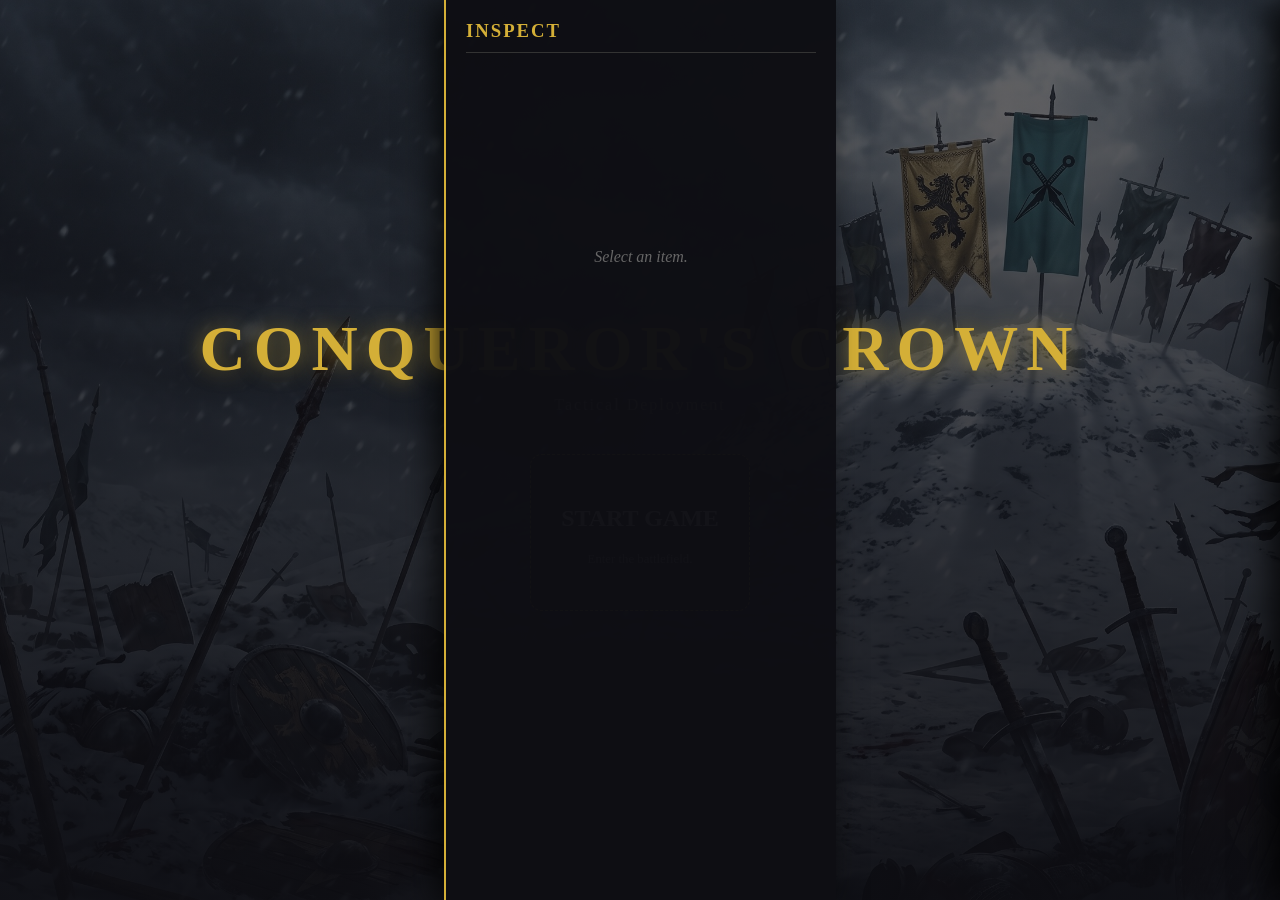
==== commit 538d664f: "Update index.html" ====
--- a/index.html
+++ b/index.html
@@ -67,42 +67,37 @@
         </div>
     </div>
 
-    <div id="barracks-screen" style="display: none;">
-    <div class="npc-interaction-container">
-        <img src="./assets/BK2.png" alt="Barracks Guard" class="npc-portrait">
-        
-        <div class="dialogue-box">
-            <p class="npc-text">"Halt! State your business at the Barracks."</p>
-            
-            <div class="dialogue-options">
-                <button onclick="openBarracksQuests()">Quests</button>
-                <button onclick="openBarracksShop()">Shop</button>
-                <button onclick="leaveBarracksGuard()">Go back</button>
-            </div>
-        </div>
-    </div>
-</div>
-
-    <div id="barracks-shop-panel" class="shop-side-panel shop-right-panel">
-    <div class="panel-header">
-        <h3>BARRACKS ARMORY</h3>
-        <button class="close-panel-btn" onclick="closeBarracksShop()">X</button>
-    </div>
-    
-    <div class="shop-grid">
-        <div class="shop-item-card">
-            <div class="shop-item-img" style="background-image: url('./assets/PraetorianGuard.png');"></div>
-            <div class="shop-item-info">
-                <h4>Praetorian Guard</h4>
-                <div class="shop-costs">
-                    <span><img src="./assets/LeoniandMedal.png" class="cost-icon"> 100</span>
-                    <span><img src="./assets/ValorianMedal.png" class="cost-icon"> 3</span>
-                </div>
-                <button class="buy-btn" onclick="buyPraetorianGuard()">RECRUIT</button>
-            </div>
-        </div>
-    </div>
-</div>
+    <div id="barracks-screen" class="rpg-screen" style="display:none; background-size:cover; background-position:center;">
+        <div class="top-left-menu">
+            <button class="menu-btn unlocked" onclick="openBarracksQuests()">Quests</button>
+            <button class="menu-btn unlocked" onclick="openBarracksShop()">Shop</button>
+            <button class="menu-btn" onclick="leaveBarracksGuard()">Go back</button>
+        </div>
+
+        <div class="dialogue-box-style" style="pointer-events: none;">
+            <div style="font-weight: bold; font-family: 'Cinzel'; font-size: 1.2rem; color: #b71c1c; margin-bottom: 10px; text-transform: uppercase;">Barracks Guard</div>
+            <div style="font-size: 1.1rem; line-height: 1.5; min-height: 50px;">"Halt! State your business at the Barracks... Ah, Gladine mentioned you. I suppose you can browse the armory."</div>
+        </div>
+    </div>
+
+    <div id="barracks-shop-panel" class="shop-side-panel shop-right-panel" style="z-index: 2000;">
+        <div class="panel-header">
+            <h3>BARRACKS ARMORY</h3>
+            <button class="close-panel-btn" onclick="closeBarracksShop()">X</button>
+        </div>
+        <div class="shop-list">
+            <button class="shop-list-btn" onclick="inspectBarracksItem('Praetorian Guard')">Praetorian Guard</button>
+            </div>
+    </div>
+
+    <div id="barracks-inspector-panel" class="shop-side-panel shop-inspector-panel" style="z-index: 1999;">
+        <div class="panel-header">
+            <h3>INSPECT</h3>
+        </div>
+        <div id="barracks-inspector-content" style="height: 100%;">
+            <div style="text-align:center; color:#666; margin-top:50%; font-style:italic;">Select an item.</div>
+        </div>
+    </div>
     
     <div id="tavern-screen" class="rpg-screen">
         <div id="tavern-menu" class="top-left-menu" style="display:none;">
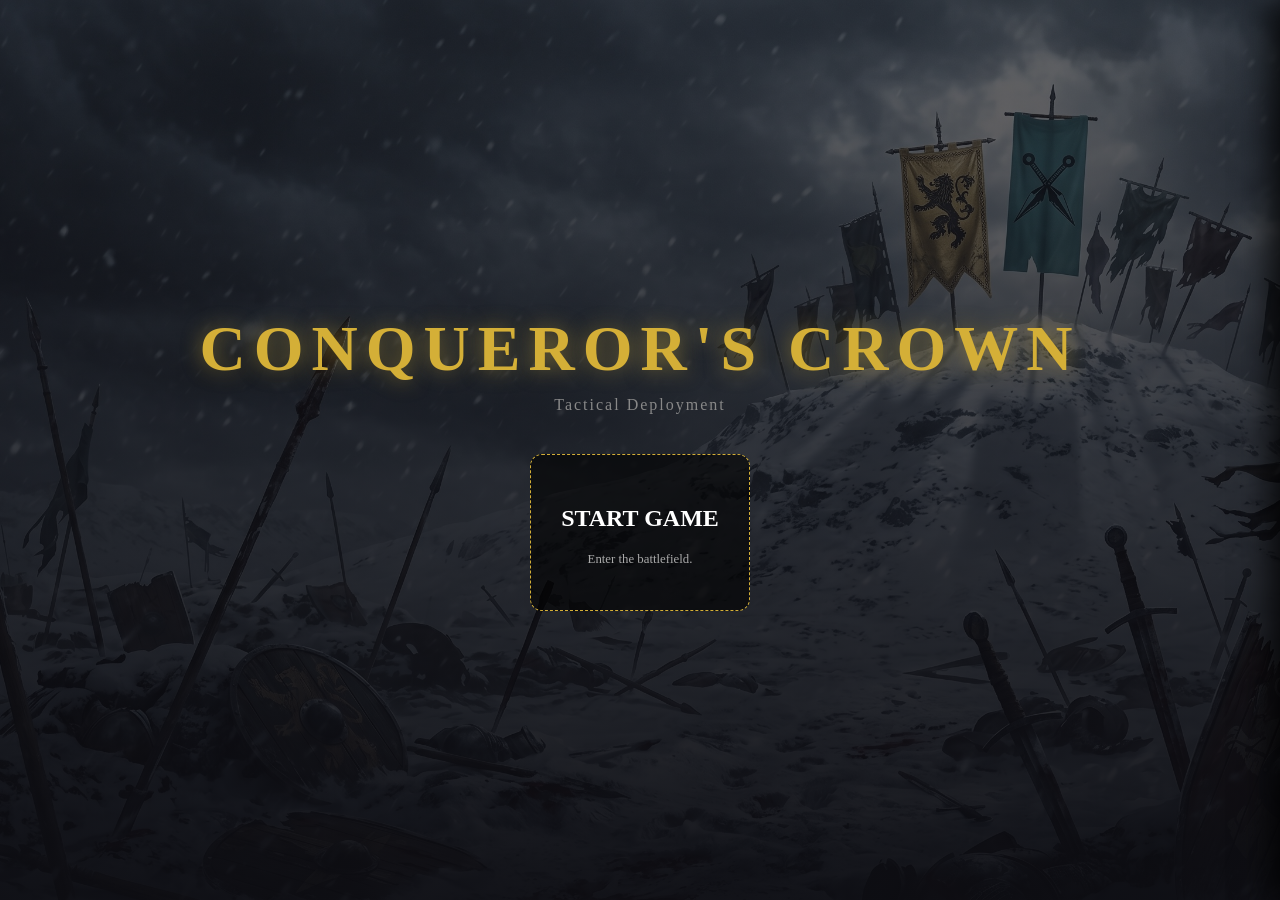
==== commit 499ca519: "Update index.html" ====
--- a/index.html
+++ b/index.html
@@ -1,4 +1,4 @@
-Version 8.21 (Freedom)
+Version 8.22 (Freedom)
 <!DOCTYPE html>
 <html lang="en">
 <head>
--- a/css/style.css
+++ b/css/style.css
@@ -651,6 +651,36 @@
 .buy-btn { background: var(--gold); color: black; border: none; padding: 8px 20px; font-weight: bold; cursor: pointer; border-radius: 4px; font-family: 'Cinzel', serif; }
 .buy-btn:hover { background: #fff; transform: scale(1.05); }
 
+/* AQW Style Shop Layout additions */
+.shop-inspector-panel { 
+    right: 350px; /* Sits exactly to the left of the main panel */
+    transform: translateX(200%); /* Hides under the main panel when closed */
+    border-left: 2px solid var(--gold); 
+    border-right: none;
+}
+.shop-inspector-panel.open { 
+    transform: translateX(0); 
+}
+
+.shop-list { display: flex; flex-direction: column; gap: 8px; }
+.shop-list-btn { 
+    background: #1a1a24; 
+    color: var(--gold); 
+    border: 1px solid #444; 
+    padding: 15px; 
+    text-align: left; 
+    font-family: 'Cinzel', serif; 
+    font-size: 1.1rem; 
+    cursor: pointer; 
+    transition: 0.2s; 
+    border-radius: 4px; 
+}
+.shop-list-btn:hover { 
+    background: #333; 
+    border-color: var(--gold); 
+    transform: translateX(-5px); /* Slides slightly left on hover */
+}
+
 /* =========================================
    🎒 ITEM INVENTORY SLOTS
    ========================================= */
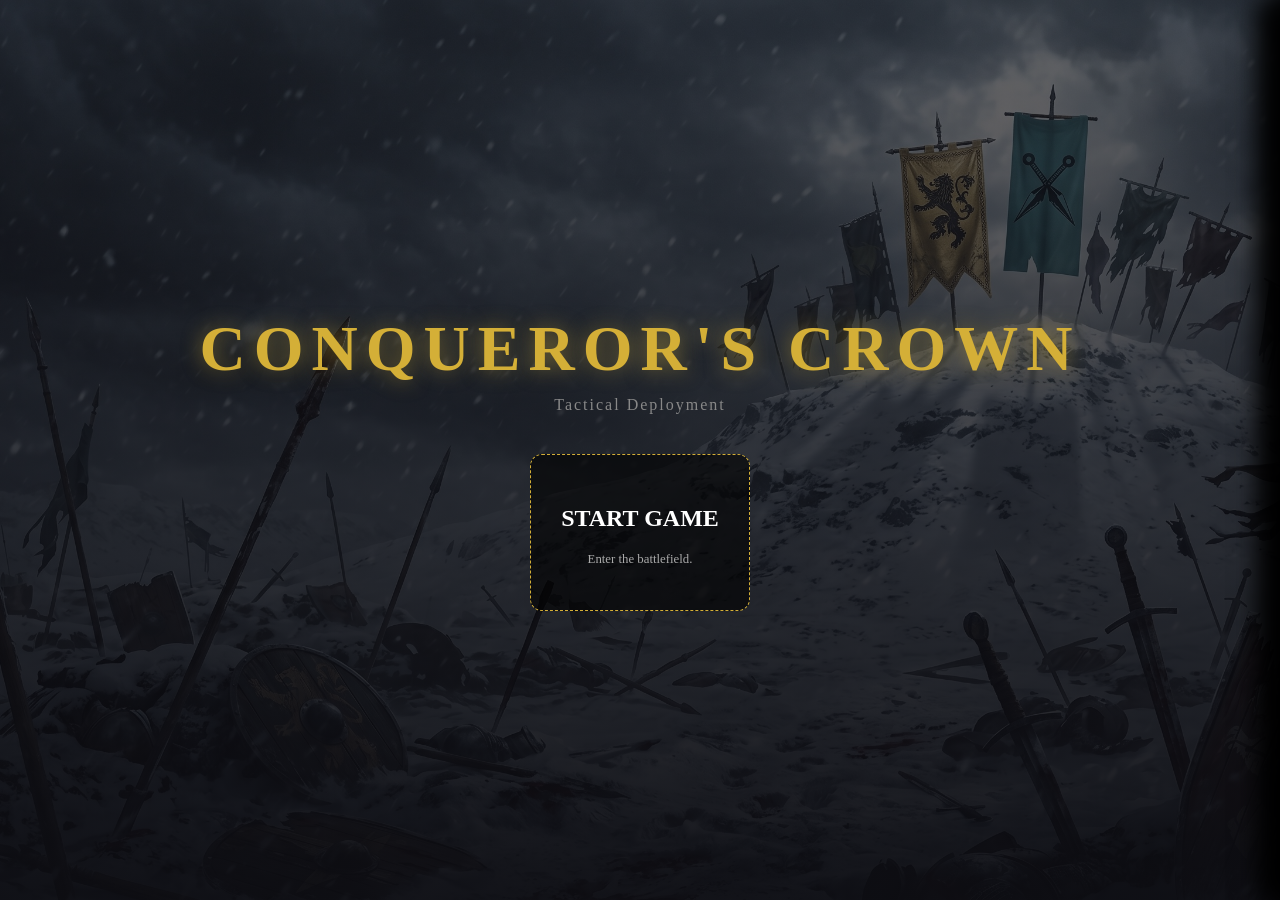
==== commit 531bf566: "Update index.html" ====
--- a/index.html
+++ b/index.html
@@ -86,7 +86,10 @@
             <button class="close-panel-btn" onclick="closeBarracksShop()">X</button>
         </div>
         <div class="shop-list">
-            <button class="shop-list-btn" onclick="inspectBarracksItem('Praetorian Guard')">Praetorian Guard</button>
+            <button class="shop-list-btn" onclick="inspectBarracksItem('Praetorian Guard')">
+                Praetorian Guard
+                <div style="font-size: 0.75rem; color: #aaa; margin-top: 4px; letter-spacing: 2px;">★★★★★</div>
+            </button>
             </div>
     </div>
 
@@ -96,6 +99,28 @@
         </div>
         <div id="barracks-inspector-content" style="height: 100%;">
             <div style="text-align:center; color:#666; margin-top:50%; font-style:italic;">Select an item.</div>
+        </div>
+    </div>
+
+    <div id="barracks-quest-panel" class="shop-side-panel shop-right-panel" style="z-index: 2000;">
+        <div class="panel-header">
+            <h3>GARRISON BOARD</h3>
+            <button class="close-panel-btn" onclick="closeBarracksQuests()">X</button>
+        </div>
+        <div class="shop-list">
+            <button class="shop-list-btn" onclick="inspectBarracksQuest('Pest Control')">
+                [F-Rank] Pest Control
+                <div style="font-size: 0.75rem; color: #aaa; margin-top: 4px; letter-spacing: 2px;">★☆☆☆☆</div>
+            </button>
+        </div>
+    </div>
+
+    <div id="barracks-quest-inspector" class="shop-side-panel shop-inspector-panel" style="z-index: 1999;">
+        <div class="panel-header">
+            <h3>QUEST DETAILS</h3>
+        </div>
+        <div id="barracks-quest-content" style="height: 100%;">
+            <div style="text-align:center; color:#666; margin-top:50%; font-style:italic;">Select a quest.</div>
         </div>
     </div>
     
--- a/css/style.css
+++ b/css/style.css
@@ -637,7 +637,22 @@
 /* =========================================
    🛒 SLIDING SIDE PANEL (SHOP)
    ========================================= */
-.shop-side-panel { position: fixed; top: 0; bottom: 0; width: 350px; background: rgba(15, 15, 20, 0.98); border-left: 2px solid var(--gold); box-shadow: -10px 0 30px rgba(0,0,0,0.8); z-index: 2000; padding: 20px; transition: transform 0.3s cubic-bezier(0.25, 1, 0.5, 1); display: flex; flex-direction: column; }
+.shop-side-panel { 
+    position: fixed; 
+    top: 0; 
+    bottom: 0; 
+    width: 350px; 
+    background: rgba(15, 15, 20, 0.98); 
+    border-left: 2px solid var(--gold); 
+    box-shadow: -10px 0 30px rgba(0,0,0,0.8); 
+    z-index: 2000; 
+    padding: 20px; 
+    transition: transform 0.3s cubic-bezier(0.25, 1, 0.5, 1); 
+    display: flex; 
+    flex-direction: column; 
+    box-sizing: border-box; /* <--- Safely tucked INSIDE the brackets! */
+}
+
 .shop-right-panel { right: 0; transform: translateX(100%); }
 .shop-right-panel.open { transform: translateX(0); }
 
